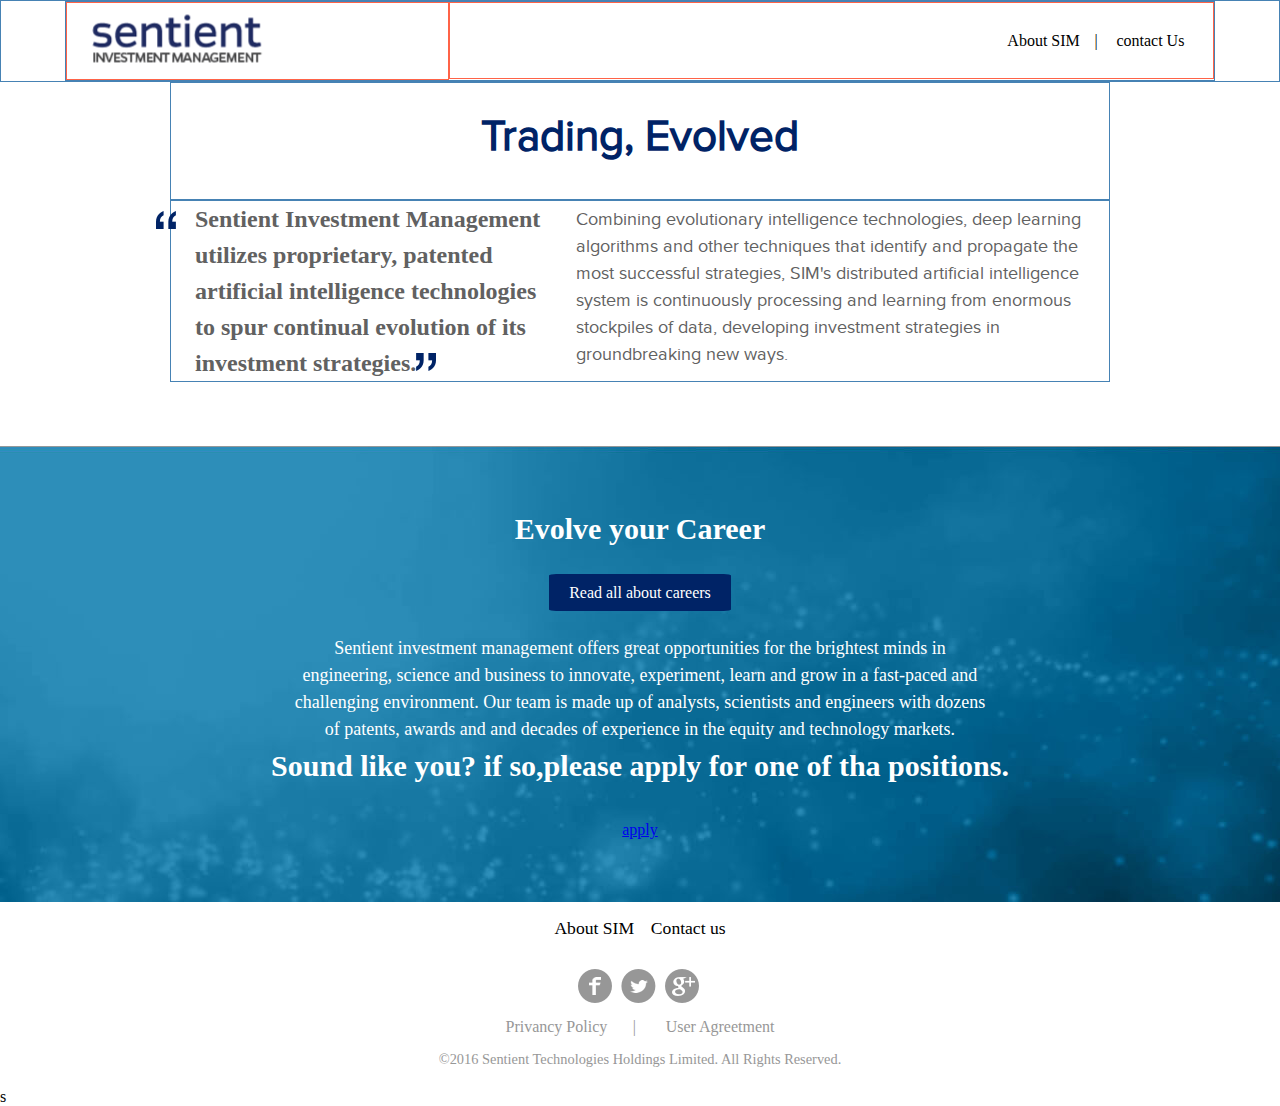
==== aboutus.html @ 44c58997 "cambio" ====
<!DOCTYPE html>
<html lang="en">
<head>
	<meta charset="UTF-8">
	<title></title>
	<link rel="stylesheet" type="text/css" href="css/abouts.css">
	<link rel="stylesheet" type="text/css" href="css/grid-system.css">
	<link rel="stylesheet" type="text/css" href="css/common.css">
</head>
<body>
	<div class="contenedor">
	<header>
		<div id="principal"class="row">
			<div class="col-4">
				<img src="img/logo-iconos/sentient-logo.png" alt="no se pudo cargar">
			</div>
			<div class="col-8 text-right">
				<nav>
					<a href="#">About SIM</a>|
					<a href="#">contact Us</a>
				</nav>
			</div>
		</div>
	</header>
	<section class="titulo">
		<div class="container text-center lh">
			<div class="row">
				<h1>Trading, Evolved</h1>
			</div>
			<div class="row">
				<div class="col-5">
					<img class="comilla" src="img/logo-iconos/quote.png"> <h5>Sentient Investment Management utilizes proprietary, patented artificial intelligence technologies to spur continual evolution of its investment strategies.<img class="comillas" src="img/logo-iconos/quote.png"></h5>
				</div>
				<div class="col-7">
					<p>Combining evolutionary intelligence technologies, deep learning algorithms and other techniques that identify and propagate the most successful strategies, SIM's distributed artificial intelligence system is continuously processing and learning from enormous stockpiles of data, developing investment strategies in groundbreaking new ways.</p>
				</div>
			</div>
		</div>
	</section>
	<section class="envolve lh">
		<div class="career  text-center">
			<h2>Evolve your Career</h2>
			<a class="boton" href="#">Read all about careers</a>
			<p>Sentient investment management offers great opportunities for the brightest minds in engineering, science and business to innovate, experiment, learn and grow in a fast-paced and challenging environment. Our team is made up of analysts, scientists and engineers with dozens of patents, awards and and decades of experience in the equity and technology markets.</p>
			<h2>Sound like you? if so,please apply for one of tha positions.</h2><a href="#">apply</a>
		</div>
	</section>
	<footer class="text-center">
		<a class="negrita" href="#">About SIM</a>
		<a class="negrita" href="#">Contact us</a>
		<ul>
			<li><a href="#"><img src="img/logo-iconos/facebook.png"></a></li>
			<li><a href="#"><img src="img/logo-iconos/twitter.png"></a></li>
			<li><a href="#"><img src="img/logo-iconos/google.png"></a></li>
		</ul>
		<a href="#">Privancy Policy</a>|
		<a href="#">User Agreetment</a>
		<p>©2016 Sentient Technologies Holdings Limited. All Rights Reserved.</p>
	</footer>
	</div>
</body>
</html>s
---- css/abouts.css ----
.titulo h1{
	font-family: NovaRegular;
	color:#002366 ;
	font-size: 44px;
	padding-bottom: 30px;
	padding-top: 20px;
}
.titulo h5{ 
	color:#616161;
	font-size: 24px;
	text-align: left;
	padding-left: 10px;
}
.titulo p{
	font-family: NovaRegular;
	padding-top: 1%; 
	color:#616161;
	font-size: 18px;
	text-align: left;
}
.comilla{
	position: absolute;
	left: 0px;
	top: 43%;
}
.comillas{
  -webkit-transform: rotate(180deg);
}
.envolve{
	background:url(../img/background-about-us.jpg)no-repeat;
	padding: 60px;
	color: white;
	margin-top: 5%;
}
.career h2{
	padding-bottom: 30px;
}
.boton{
	padding: 10px 20px;
	text-decoration: none;
	background-color: #002366;
	color: white;
	border-radius: 4%;
}
.envolve p{
	margin-top: 30px;
	padding-left: 20%;
	padding-right: 20%;
	font-size: 18px;
}
.envolve h2{
	font-size: 30px;
}
---- css/grid-system.css ----
/* Grid system */

.container {
	width: 968px;
	padding-left: 14px; 
	padding-right: 14px;
	margin: 0px auto;
	position: relative;
}

.container-fluid {
	width: 100%;
}

.row {
	width: 100%;
	
}

.row:before, .row:after{
  content: " ";
  display: table;
}

.row:after {
  clear: both;
}

[class*="col-"] {
	min-height: 7px;
	padding: 0 14px;
	float: left;
}

.col-1 {
	/* (1 / 12) x 100 */
	width: 8.333333%;
} 

.col-2 {
	/* (2 / 12) x 100 */
	width: 16.666667%;
} 

.col-3 {
	/* (3 / 12) x 100 */
	width: 25%;
} 

.col-4 {
	/* (4 / 12) x 100 */
	width: 33.333333%;
}

.col-5 {
	/* (5 / 12) x 100 */
	width: 41.666667%;
}

.col-6 {
	/* (6 / 12) x 100 */
	width: 50%;
} 

.col-7 {
	/* (7 / 12) x 100 */
	width: 58.333333%;
}

.col-8 {
	/* (8 / 12) x 100 */
	width: 66.666667%;
}

.col-9 {
	/* (9 / 12) x 100 */
	width: 75%;
}

.col-10 {
	/* (10 / 12) x 100 */
	width: 83.333333%;
}

.col-11 {
	/* (11 / 12) x 100 */
	width: 91.666667%;
}

.col-12 {
	/* (12 / 12) x 100 */
	width: 100%;
}
---- css/common.css ----
/* GLOBAL */
* {
  box-sizing: border-box;
  margin: 0;
  padding: 0;
 }

*{
<<<<<<< HEAD
	font-family: "NovaRegular";
=======
	font-family: "Novalight";
>>>>>>> 070ff8f96281cf8fa057aac33c3d951c53009adf
}

@font-face{
	font-family: NovaBold;
	src: url(../fonts/proxima_nova/proximanova-bold-webfont.ttf);
}
@font-face{
	font-family:Novalight ;
	src: url(../fonts/proxima_nova/proximanova-light-webfont.ttf);
}
@font-face{
	font-family: NovaRegitalic;
	src: url(../fonts/proxima_nova/proximanova-regitalic-webfont.ttf);
}
@font-face{
	font-family: NovaRegular;
	src: url(../fonts/proxima_nova/proximanova-regular-webfont.ttf);
}
@font-face{
	font-family: NovaSemibold;
	src: url(../fonts/proxima_nova/proximaNova-Semibold.ttf);
}

.text-center {
	text-align: center;
}

.text-right {
	text-align: right;
}
.text-left {
	text-align: left;
}
.lh{
	line-height: 1.5;
}

header,.col-3,.row,.banner p, .banner img, .items_info{
	border: 1px solid steelblue;
}

.row .principal, .col-8,.col-4{
	border: 1px solid tomato;
}

#principal{
	width: 90%;
	margin:0 auto;
}

nav a{
	text-decoration: none;
	color:#000;
	padding: 2%;
	line-height: 4.7;
}

nav a:hover{
	background-color: #002366;
	color:#f6f6f6;
}
footer{
	color:#979797;
	padding-bottom: 20px;
}
footer a{
	text-decoration: none;
	color:#000;
	padding:2%;
	line-height: 3;
	color:#979797;
}

footer a:hover{
	text-decoration: underline;
}

footer p{
	font-size: 0.9em;
}
footer ul li{
	display: inline-block;
	padding-right:5px;
}

footer ul li img{
	vertical-align: bottom;
}

.negrita{
	color:#000;
	padding:2% 0.5%;
	font-size: 1.1em;

}
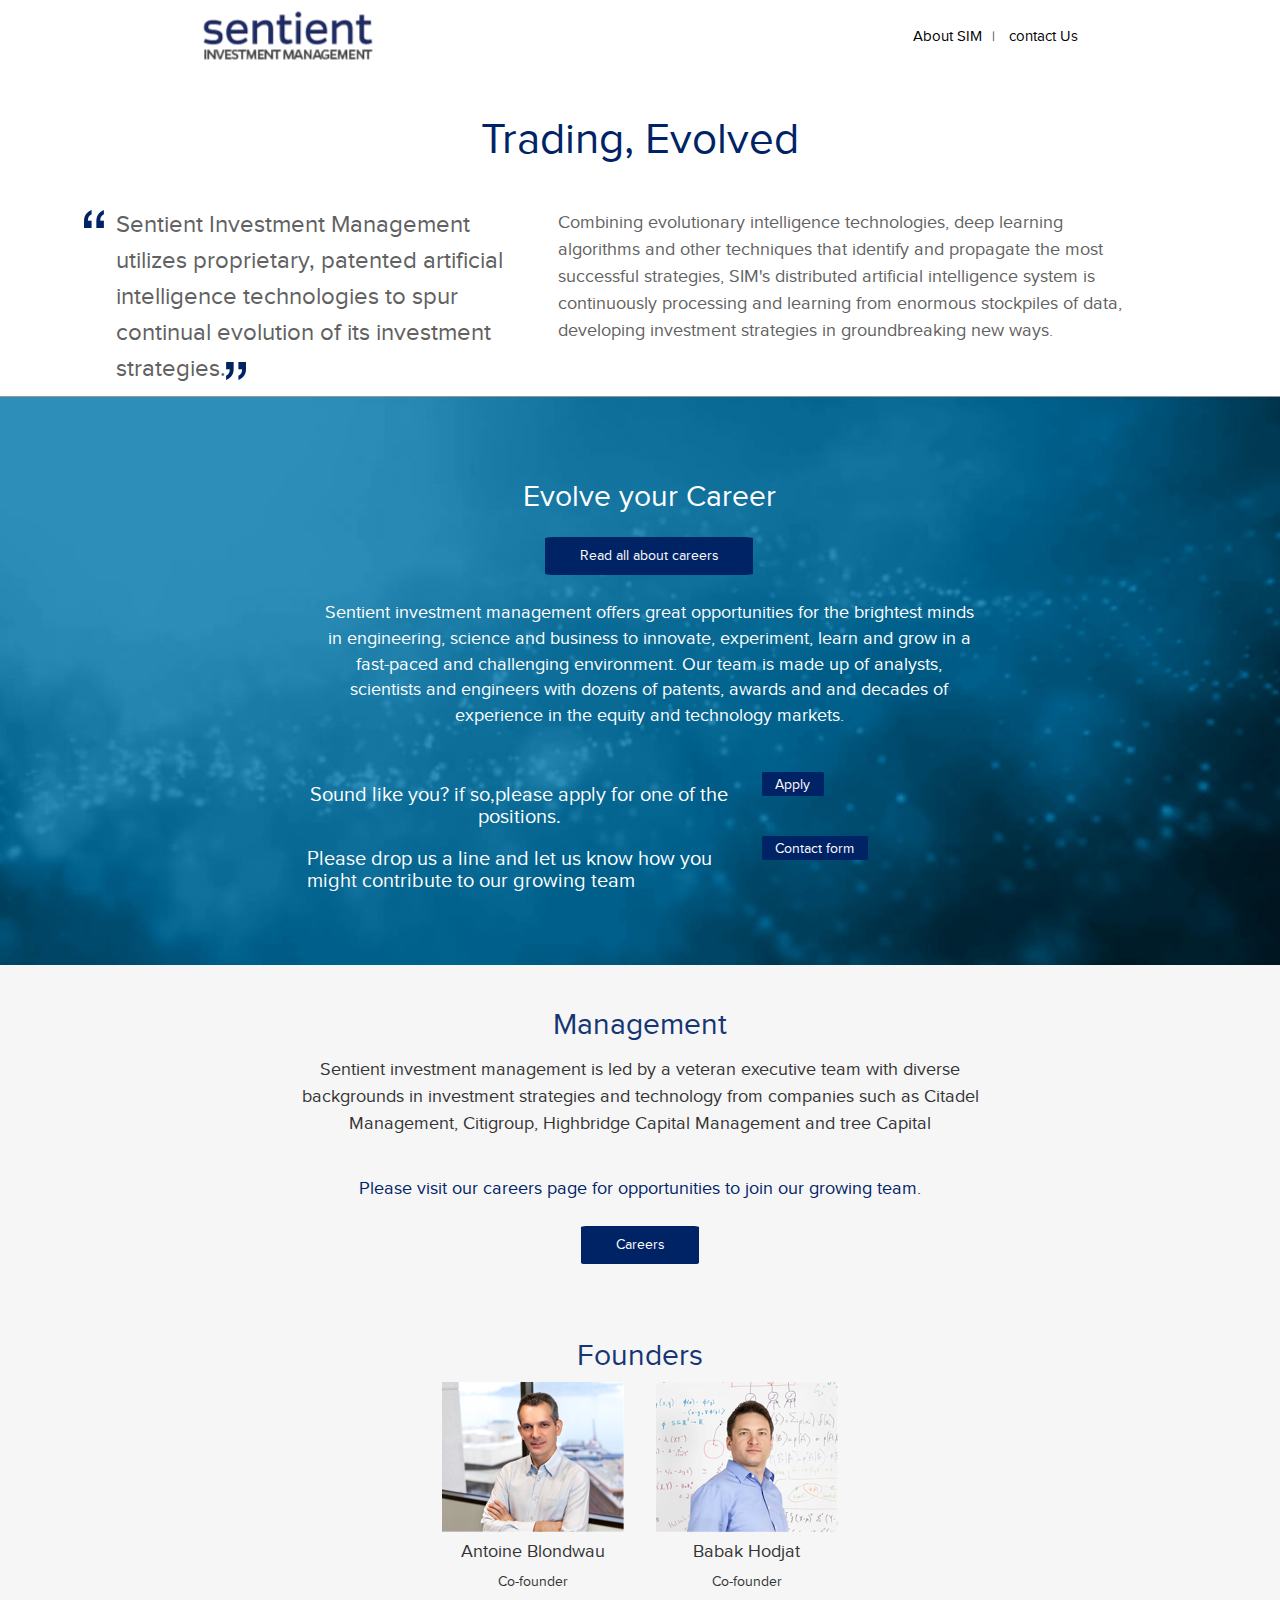
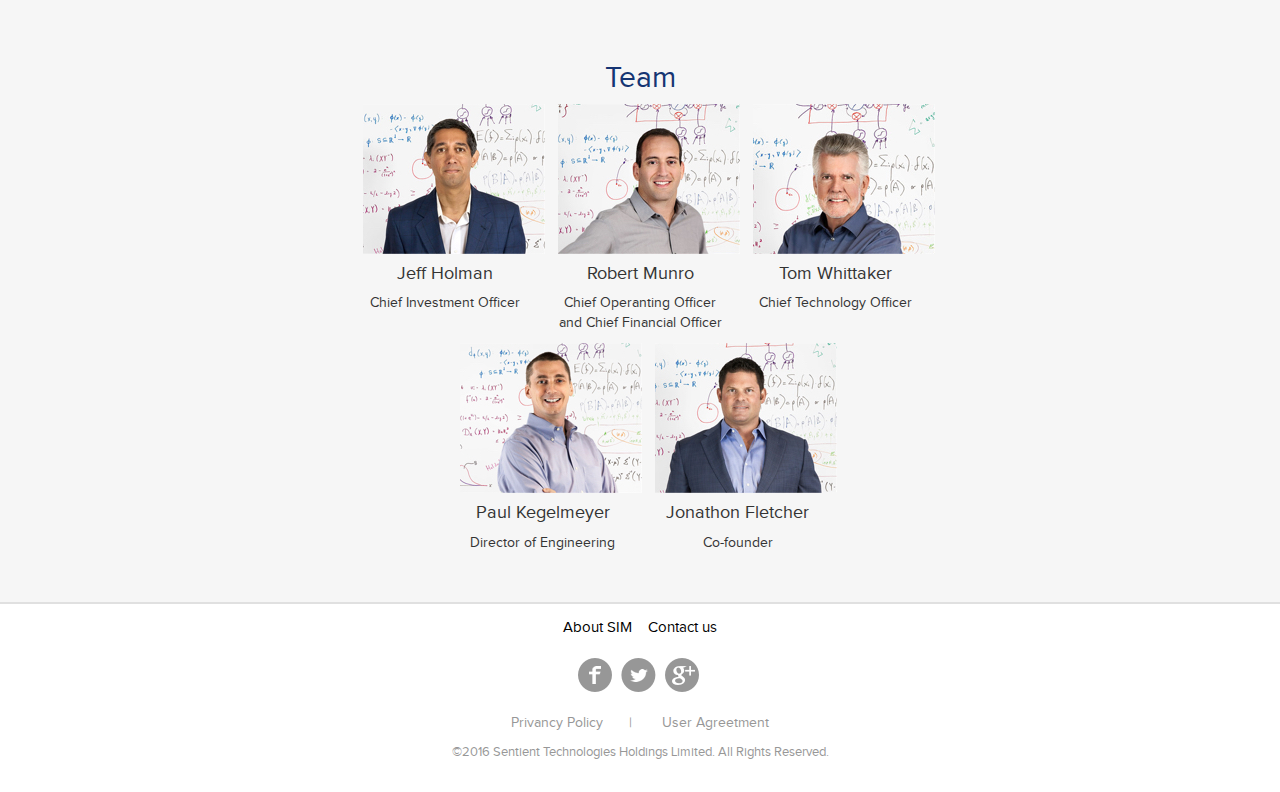
==== commit 662a1b4b: "cambios" ====
--- a/aboutus.html
+++ b/aboutus.html
@@ -4,59 +4,138 @@
 	<meta charset="UTF-8">
 	<title></title>
 	<link rel="stylesheet" type="text/css" href="css/abouts.css">
-	<link rel="stylesheet" type="text/css" href="css/grid-system.css">
 	<link rel="stylesheet" type="text/css" href="css/common.css">
+	<meta name="viewport" content="width=device-width, user-scalable=no, initial-scale=1.0, maximum-scale=1.0, minimum-scale=1.0">
+	<link rel="stylesheet" href="css/menu.css">
+	<link rel="stylesheet" type="text/css" href="css/bootstrap.min.css">
 </head>
 <body>
-	<div class="contenedor">
-	<header>
-		<div id="principal"class="row">
-			<div class="col-4">
+	<header id="principal">
+		<div class="row ">
+			<div class="col-xs-12 col-md-2 text-left">
 				<img src="img/logo-iconos/sentient-logo.png" alt="no se pudo cargar">
 			</div>
-			<div class="col-8 text-right">
+			<div class="col-xs-12 col-md-10 text-right">
 				<nav>
 					<a href="#">About SIM</a>|
 					<a href="#">contact Us</a>
-				</nav>
+				</nav>	
 			</div>
-		</div>
+		</div> 
 	</header>
 	<section class="titulo">
-		<div class="container text-center lh">
+		<div class="container-fluid container">
+			<h1 class="text-center">Trading, Evolved</h1>
 			<div class="row">
-				<h1>Trading, Evolved</h1>
-			</div>
-			<div class="row">
-				<div class="col-5">
-					<img class="comilla" src="img/logo-iconos/quote.png"> <h5>Sentient Investment Management utilizes proprietary, patented artificial intelligence technologies to spur continual evolution of its investment strategies.<img class="comillas" src="img/logo-iconos/quote.png"></h5>
+				<div class="col-xs-12 col-md-5">
+					<img class="comilla" src="img/logo-iconos/quote.png"> <h5 class="lh">Sentient Investment Management utilizes proprietary, patented artificial intelligence technologies to spur continual evolution of its investment strategies.<img class="comillas" src="img/logo-iconos/quote.png"></h5>
 				</div>
-				<div class="col-7">
+				<div class="col-xs-12 col-md-7 lh">
 					<p>Combining evolutionary intelligence technologies, deep learning algorithms and other techniques that identify and propagate the most successful strategies, SIM's distributed artificial intelligence system is continuously processing and learning from enormous stockpiles of data, developing investment strategies in groundbreaking new ways.</p>
 				</div>
 			</div>
 		</div>
 	</section>
-	<section class="envolve lh">
-		<div class="career  text-center">
-			<h2>Evolve your Career</h2>
-			<a class="boton" href="#">Read all about careers</a>
-			<p>Sentient investment management offers great opportunities for the brightest minds in engineering, science and business to innovate, experiment, learn and grow in a fast-paced and challenging environment. Our team is made up of analysts, scientists and engineers with dozens of patents, awards and and decades of experience in the equity and technology markets.</p>
-			<h2>Sound like you? if so,please apply for one of tha positions.</h2><a href="#">apply</a>
+	<section class="envolve text-center">
+		<div class="container">
+		<h2>Evolve your Career</h2>
+		<a class="boton pri" href="#">Read all about careers</a>
+		<p>Sentient investment management offers great opportunities for the brightest minds in engineering, science and business to innovate, experiment, learn and grow in a fast-paced and challenging environment. Our team is made up of analysts, scientists and engineers with dozens of patents, awards and and decades of experience in the equity and technology markets.</p>
+		<div class="row pregunta text-left lh">
+			<div class="col-md-7 col-xs-12 text-center">
+				<h5>Sound like you? if so,please apply for one of the positions.</h5>
+			</div>
+			<div class="col-md-5 col-xs-12 ">
+				<a class="boton apply" href="#">Apply</a>
+			</div>
+		</div>
+		<div class="row pregunta text-left lh">
+			<div class="col-md-7 col-xs-12 ">
+				<h5>Please drop us a line and let us know how you might contribute to our growing team</h5>
+			</div>
+			<div class="col-md-5 col-xs-12 ">
+				<a class="boton apply " href="#">Contact form</a>
+			</div>
+		</div>
 		</div>
 	</section>
-	<footer class="text-center">
-		<a class="negrita" href="#">About SIM</a>
-		<a class="negrita" href="#">Contact us</a>
+	<section class="color">
+		<div class="container text-center lh">
+			<h2 class="manag">Management</h2>
+			<p class="title">Sentient investment management is led by a veteran executive team with diverse backgrounds in investment strategies and technology from companies such as Citadel Management, Citigroup, Highbridge Capital Management and tree Capital</p>
+			<p class="title parrafo">Please visit our careers page for opportunities to join our growing team.</p>
+			<a class="boton" href="#">Careers</a>
+		</div>
+	</section>
+	<section class="color">
+		<div class="container-fluid text-center">
+			<div class="row">
+				<h2 class="manag" >Founders</h2>
+				<div class="col-lg-2 col-xs-2"></div>
+				<div class="col-lg-2 col-xs-2"></div>
+				<div class="col-lg-2 col-xs-12 imagenes ">
+					<img class=""src="img/foto 1.jpg">
+					<h4>Antoine Blondwau</h4>
+					<p>Co-founder</p>
+				</div>
+				<div class="col-lg-2 col-xs-12 imagenes">
+					<img  class="" src="img/foto 2.jpg">
+					<h4>Babak Hodjat</h4>
+					<p>Co-founder</p></div>
+					<div class="col-md-2"></div>
+					<div class="col-md-2"></div>
+			</div>
+		</div>
+	</section>
+	<section class="color fin">
+		<div class="container text-center ">
+			<h2 class="text-center">Team</h2>
+			<div class="row team">
+				<div class="col-lg-3 col-xs-2"></div>
+					<div class="col-lg-2 col-xs-12 text-center imagenes">
+					<img src="img/foto 3.jpg">
+					<h4>Jeff Holman</h4>
+					<p>Chief Investment Officer</p></div>
+					<div class="col-lg-2 col-xs-12 text-center imagenes">
+						<img src="img/foto 4.jpg">
+						<h4>Robert Munro</h4>
+						<p>Chief Operanting Officer and Chief Financial Officer</p></div>
+					<div class="col-lg-2 col-xs-12 text-center imagenes">
+							<img src="img/foto 5.jpg">
+							<h4>Tom Whittaker</h4>
+							<p>Chief Technology Officer</p></div>
+					<div class="col-lg-3 col-xs-12"></div>
+						
+			</div>
+			<div class="row team">
+						<div class="col-lg-2"></div>
+						<div class="col-lg-2"></div>
+						<div class="col-lg-2 col-xs-12 text-center imagenes">
+							<img src="img/foto 6.jpg">
+							<h4>Paul Kegelmeyer</h4>
+							<p>Director of Engineering</p></div>
+						<div class="col-lg-2 col-xs-12 text-center imagenes">
+							<img src="img/foto 7.jpg">
+							<h4>Jonathon Fletcher</h4>
+							<p>Co-founder</p></div>
+							<div class="col-lg-2"></div>
+							<div class="col-lg-2"></div>			
+			</div>
+		</div>
+	</section>
+<footer class="text-center">
+	<a class="negrita" href="#">About SIM</a>
+	<a class="negrita" href="#">Contact us</a>
 		<ul>
 			<li><a href="#"><img src="img/logo-iconos/facebook.png"></a></li>
 			<li><a href="#"><img src="img/logo-iconos/twitter.png"></a></li>
 			<li><a href="#"><img src="img/logo-iconos/google.png"></a></li>
 		</ul>
-		<a href="#">Privancy Policy</a>|
-		<a href="#">User Agreetment</a>
-		<p>©2016 Sentient Technologies Holdings Limited. All Rights Reserved.</p>
-	</footer>
-	</div>
+			<a href="#">Privancy Policy</a>|
+			<a href="#">User Agreetment</a>
+			<p>©2016 Sentient Technologies Holdings Limited. All Rights Reserved.</p>
+</footer>
+<script src="js/jquery.js"></script>
+<script src="js/bootstrap.min.js"></script>
 </body>
-</html>s+</html>--- a/css/abouts.css
+++ b/css/abouts.css
@@ -1,53 +1,91 @@
+* {
+	box-sizing: border-box;
+	margin: 0;
+	padding: 0;
+ }
 .titulo h1{
 	font-family: NovaRegular;
 	color:#002366 ;
 	font-size: 44px;
-	padding-bottom: 30px;
-	padding-top: 20px;
+	padding-bottom: 2%;
+	padding-top: 2%;
 }
 .titulo h5{ 
 	color:#616161;
 	font-size: 24px;
 	text-align: left;
-	padding-left: 10px;
+	padding-left: 10%;
 }
 .titulo p{
-	font-family: NovaRegular;
-	padding-top: 1%; 
+	font-family: NovaRegular; 
 	color:#616161;
 	font-size: 18px;
 	text-align: left;
+	padding-right: 10%;
+	padding-top: 2%;
 }
 .comilla{
 	position: absolute;
-	left: 0px;
-	top: 43%;
+	left: 6%;
+	top: 7%;
 }
 .comillas{
   -webkit-transform: rotate(180deg);
 }
 .envolve{
 	background:url(../img/background-about-us.jpg)no-repeat;
-	padding: 60px;
+	padding:5%;
 	color: white;
-	margin-top: 5%;
-}
-.career h2{
-	padding-bottom: 30px;
+	background-size: cover;
 }
 .boton{
-	padding: 10px 20px;
+	padding: 1% 3%;
 	text-decoration: none;
 	background-color: #002366;
 	color: white;
 	border-radius: 4%;
 }
 .envolve p{
-	margin-top: 30px;
-	padding-left: 20%;
-	padding-right: 20%;
+	margin-top: 3%;
+	padding-left: 21%;
+	padding-right: 21%;
 	font-size: 18px;
+	padding-bottom: 3%;
 }
 .envolve h2{
 	font-size: 30px;
+	padding-bottom: 2%;
+}
+.pregunta h5{
+	padding-left: 35%;
+	font-size: 20px;
+}
+.title{
+	margin-top: 15px;
+	padding-left: 18%;
+	padding-right: 18%;
+	font-size: 18px;
+	padding-bottom: 2%;
+}
+a:hover{
+	background-color: #2496C1;
+}
+.parrafo{
+	color: #002366;
+	padding-left: 25%;
+	padding-right: 25%;
+}
+.manag{
+	padding-top: 2%;
+	color: #002366;
+}
+.color{
+	background-color:#F6F6F6;
+	padding-bottom: 3%;
+}
+.fin{
+	border-bottom: 2px solid #E0E0E0;
+}
+.color h2{
+	color: #153573;
 }--- a/css/common.css
+++ b/css/common.css
@@ -6,11 +6,9 @@
  }
 
 *{
-<<<<<<< HEAD
+
 	font-family: "NovaRegular";
-=======
-	font-family: "Novalight";
->>>>>>> 070ff8f96281cf8fa057aac33c3d951c53009adf
+
 }
 
 @font-face{
@@ -48,27 +46,22 @@
 	line-height: 1.5;
 }
 
-header,.col-3,.row,.banner p, .banner img, .items_info{
-	border: 1px solid steelblue;
-}
-
-.row .principal, .col-8,.col-4{
-	border: 1px solid tomato;
-}
 
 #principal{
-	width: 90%;
+	max-width: 70%;
 	margin:0 auto;
 }
 
-nav a{
+
+#principal nav a{
 	text-decoration: none;
 	color:#000;
-	padding: 2%;
+	padding: 10px;
 	line-height: 4.7;
+	font-size: 1.1em;
 }
 
-nav a:hover{
+#principal nav a:hover{
 	background-color: #002366;
 	color:#f6f6f6;
 }
--- a/css/menu.css
+++ b/css/menu.css
@@ -0,0 +1,65 @@
+.contenedor{
+	width: 1024px;
+	margin:auto;
+}
+#secundario{
+	width: 100%;
+	height: 74px;
+	border: 1px solid green;
+
+	position:fixed;
+	top: 0;
+	left: 0;
+	z-index: 100;
+}
+#menu-bar{
+	display: none;
+}
+#secundario label{
+	font-size: 28px;
+	margin:12px 0;
+	cursor:pointer;
+}
+.menu{
+	position:absolute;
+	top:75px;
+	left:0;
+	width: 100%;
+	height: 100vh;
+	background: rgba(51,51,51,0.9);
+	transition:all 0.5s;
+	transform: translateX(-100%);
+}
+.menu a{
+	display: block;
+	color:#fff;
+	height: 50px;
+	text-decoration:none;
+	padding:15px;
+	border-bottom: 1px solid rgba(255,255,255,0.5)
+}
+.menu a:hover{
+	background: rgba(255,255,255,0.3);
+}
+
+#menu-bar:checked ~ .menu{
+	transform: translateX(0%);
+}
+
+@media (min-width: 932px){
+	.menu{
+		position:static;
+		width: auto;
+		height: auto;
+		transform: translateX(0%);
+		float:right;
+		display: flex;
+	}
+	.menu a{
+		border:none;
+	}
+	#secundario label{
+		display: none;
+	}
+}
+
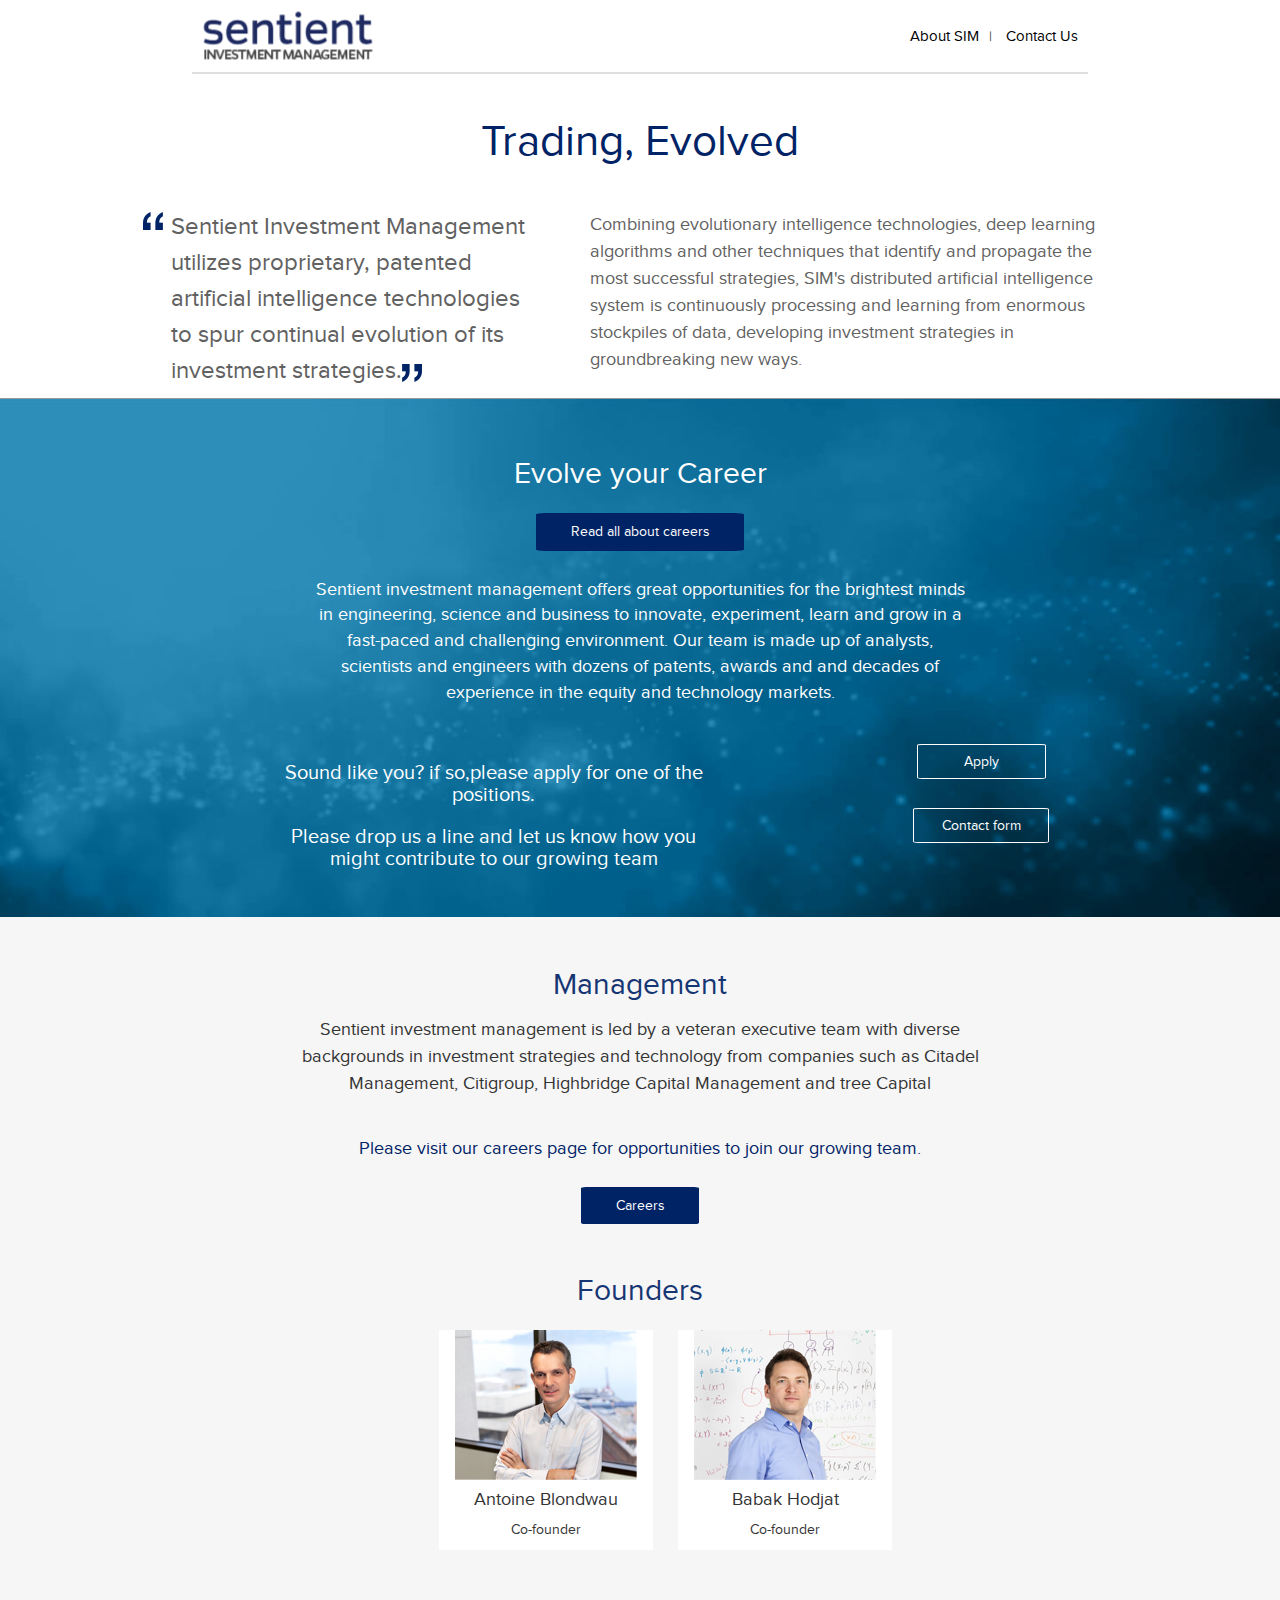
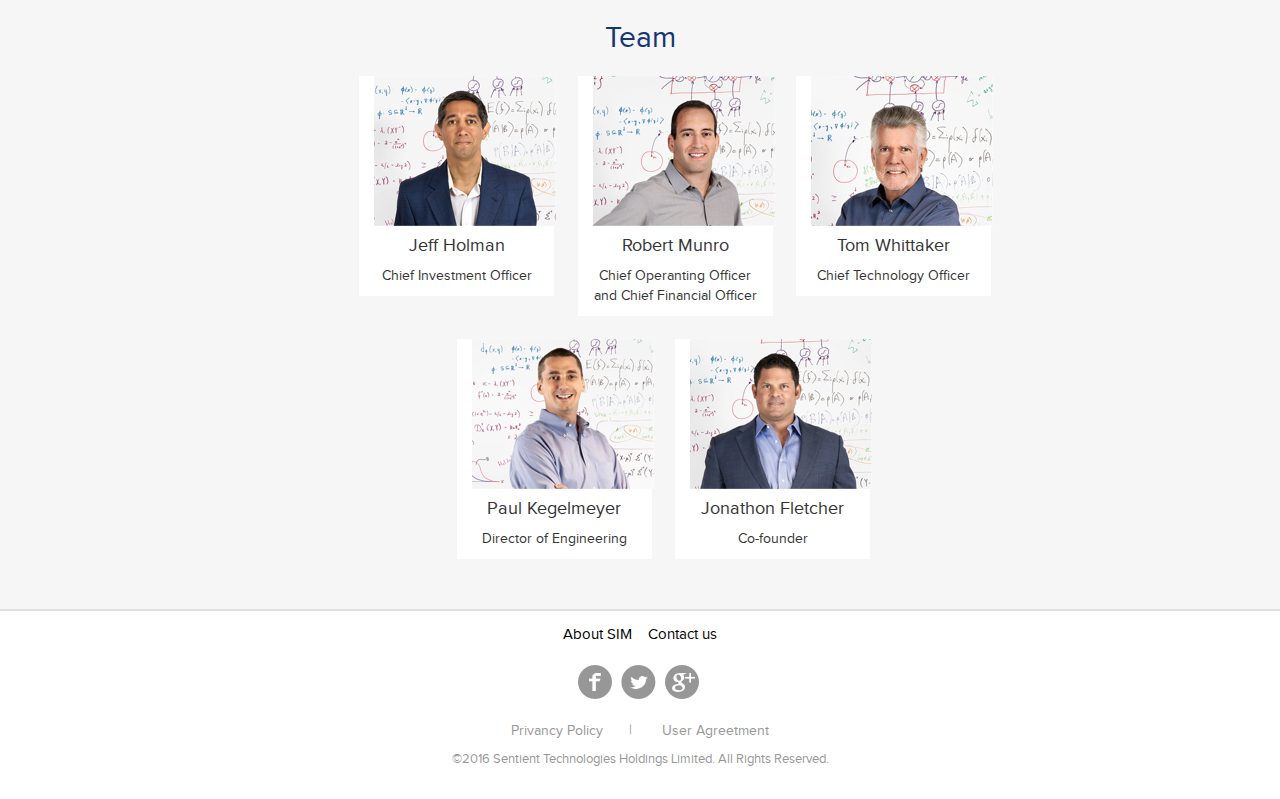
==== commit da6d21ac: "fin" ====
--- a/aboutus.html
+++ b/aboutus.html
@@ -1,60 +1,82 @@
 <!DOCTYPE html>
 <html lang="en">
 <head>
-	<meta charset="UTF-8">
-	<title></title>
-	<link rel="stylesheet" type="text/css" href="css/abouts.css">
-	<link rel="stylesheet" type="text/css" href="css/common.css">
+	<link rel="stylesheet" type="text/css" href="css/main.css">
+	<link rel="stylesheet" href="css/abouts.css">
+	<link rel="stylesheet" href="css/common.css">
+	<link rel="stylesheet" href="css/fontello.css">
+	<!--responsive-->
 	<meta name="viewport" content="width=device-width, user-scalable=no, initial-scale=1.0, maximum-scale=1.0, minimum-scale=1.0">
+	<link rel="stylesheet" type="text/css" href="css/bootstrap.min.css">
 	<link rel="stylesheet" href="css/menu.css">
-	<link rel="stylesheet" type="text/css" href="css/bootstrap.min.css">
 </head>
 <body>
 	<header id="principal">
 		<div class="row ">
-			<div class="col-xs-12 col-md-2 text-left">
-				<img src="img/logo-iconos/sentient-logo.png" alt="no se pudo cargar">
+			<div class="col-xs-3 col-md-2 text-center">
+				<a href="index.html"><img src="img/logo-iconos/sentient-logo.png" alt="no se pudo cargar"></a>
 			</div>
-			<div class="col-xs-12 col-md-10 text-right">
+			<div class="col-xs-9 col-md-10 text-right">
 				<nav>
-					<a href="#">About SIM</a>|
-					<a href="#">contact Us</a>
-				</nav>	
+					<a href="aboutus.html">About SIM</a>|
+					<a href="index.html/#contactus" target="n_blanck">Contact Us</a>
+				</nav>
+				
 			</div>
 		</div> 
 	</header>
+	<header id="secundario">
+		<div class="contenedor">
+			<div class=" col-xs-3  text-center">
+			<a href="index.html"><img src="img/logo-iconos/sentient-logo.png" alt="no se pudo cargar"></a>
+			</div>	
+
+			<input type="checkbox" id="menu-bar">
+			<label class="icon-menu" for="menu-bar"></label>
+		
+			<nav class="menu">
+				<a href="aboutus.html">About SIM</a>
+				<a href="persona.html">Team</a>
+			</nav>
+		
+		</div>
+	</header>
 	<section class="titulo">
-		<div class="container-fluid container">
+		<div class="container">
 			<h1 class="text-center">Trading, Evolved</h1>
 			<div class="row">
-				<div class="col-xs-12 col-md-5">
+				<div class="col-md-5 col-md-12 col-xs-12 ">
 					<img class="comilla" src="img/logo-iconos/quote.png"> <h5 class="lh">Sentient Investment Management utilizes proprietary, patented artificial intelligence technologies to spur continual evolution of its investment strategies.<img class="comillas" src="img/logo-iconos/quote.png"></h5>
 				</div>
-				<div class="col-xs-12 col-md-7 lh">
+				<div class="col-md-7 col-md-12 col-xs-12 lh">
+					<div>
 					<p>Combining evolutionary intelligence technologies, deep learning algorithms and other techniques that identify and propagate the most successful strategies, SIM's distributed artificial intelligence system is continuously processing and learning from enormous stockpiles of data, developing investment strategies in groundbreaking new ways.</p>
+					</div>
 				</div>
 			</div>
 		</div>
 	</section>
-	<section class="envolve text-center">
+	<section class="envolve text-center col-xs-12">
 		<div class="container">
 		<h2>Evolve your Career</h2>
 		<a class="boton pri" href="#">Read all about careers</a>
 		<p>Sentient investment management offers great opportunities for the brightest minds in engineering, science and business to innovate, experiment, learn and grow in a fast-paced and challenging environment. Our team is made up of analysts, scientists and engineers with dozens of patents, awards and and decades of experience in the equity and technology markets.</p>
 		<div class="row pregunta text-left lh">
-			<div class="col-md-7 col-xs-12 text-center">
+			<div class="col-md-2  col-md-12 col-xs-12"></div>
+			<div class="col-md-5  col-md-12 col-xs-12 text-center">
 				<h5>Sound like you? if so,please apply for one of the positions.</h5>
 			</div>
-			<div class="col-md-5 col-xs-12 ">
-				<a class="boton apply" href="#">Apply</a>
+			<div class="col-md-5 col-md-12 col-xs-12 text-center">
+				<a class="apply bn " href="#">Apply</a>
 			</div>
 		</div>
-		<div class="row pregunta text-left lh">
-			<div class="col-md-7 col-xs-12 ">
+		<div class="row pregunta lh">
+			<div class="col-md-2  col-md-12 col-xs-12"></div>
+			<div class="col-md-5  col-md-12 col-xs-12 text-center ">
 				<h5>Please drop us a line and let us know how you might contribute to our growing team</h5>
 			</div>
-			<div class="col-md-5 col-xs-12 ">
-				<a class="boton apply " href="#">Contact form</a>
+			<div class="col-md-5 col-xs-12 col-md-12 text-center">
+				<a class="apply " href="#">Contact form</a>
 			</div>
 		</div>
 		</div>
@@ -64,7 +86,7 @@
 			<h2 class="manag">Management</h2>
 			<p class="title">Sentient investment management is led by a veteran executive team with diverse backgrounds in investment strategies and technology from companies such as Citadel Management, Citigroup, Highbridge Capital Management and tree Capital</p>
 			<p class="title parrafo">Please visit our careers page for opportunities to join our growing team.</p>
-			<a class="boton" href="#">Careers</a>
+			<a class="boton carrers" href="#">Careers</a>
 		</div>
 	</section>
 	<section class="color">
@@ -82,8 +104,8 @@
 					<img  class="" src="img/foto 2.jpg">
 					<h4>Babak Hodjat</h4>
 					<p>Co-founder</p></div>
-					<div class="col-md-2"></div>
-					<div class="col-md-2"></div>
+					<div class="col-lg-2"></div>
+					<div class="col-lg-2"></div>
 			</div>
 		</div>
 	</section>
@@ -108,8 +130,8 @@
 						
 			</div>
 			<div class="row team">
-						<div class="col-lg-2"></div>
-						<div class="col-lg-2"></div>
+						<div class="col-lg-2 col-xs-12"></div>
+						<div class="col-lg-2 col-xs-12"></div>
 						<div class="col-lg-2 col-xs-12 text-center imagenes">
 							<img src="img/foto 6.jpg">
 							<h4>Paul Kegelmeyer</h4>
@@ -118,8 +140,8 @@
 							<img src="img/foto 7.jpg">
 							<h4>Jonathon Fletcher</h4>
 							<p>Co-founder</p></div>
-							<div class="col-lg-2"></div>
-							<div class="col-lg-2"></div>			
+							<div class="col-lg-2 col-xs-12"></div>
+							<div class="col-lg-2 col-xs-12"></div>			
 			</div>
 		</div>
 	</section>
--- a/css/main.css
+++ b/css/main.css
@@ -0,0 +1,144 @@
+
+
+.banner{
+	background: url(../img/hero-image.jpg)no-repeat;
+	background-size: cover;
+
+	color:#f6f6f6;
+	font-size:2.5em;
+	letter-spacing:2px;
+	padding:5%;
+	max-height: 450px;
+}
+.banner p{
+	max-width: 600px;
+	display: inline-block;
+	margin:40px auto;
+}
+.banner img{
+	display: block;
+	margin-left: 50%;
+	transform: translateX(-50%);
+}
+#informacion{
+	width: 100%;
+	margin:5% auto 3%;
+}
+#informacion p:first-child{
+	width: 60%;
+	color:#979797;
+	margin:30px auto;
+	line-height: 1.5;
+	font-size: 1.6em;
+}
+
+#informacion p:nth-child(2){
+	width: 70%;
+	color: #002366;
+	font-size: 1.8em;
+	line-height: 1.5;
+	margin:10px auto 0;
+}
+
+#clase{max-width:1001px;margin:0 auto 5%;}
+.item{
+	max-width: 290px;
+	height: 310px;
+	padding: 25px 1%;
+	margin:3% auto;
+	border:1px solid #979797;
+
+}
+.item *{
+	padding:3%;
+}
+/*
+.i_dos:last-child{
+	padding-bottom: 16%;
+	color: tomato;
+}
+.i_tres{
+	padding-bottom: 48px;
+	color: green;
+}
+*/
+
+
+.item p{
+	font-family: NovaRegular;
+	font-size: 1em;
+	line-height: 1.5;
+}
+
+
+
+/*------*/
+#contactus{
+	background: url(../img/background_contactus.jpg)no-repeat;
+	background-color: #F9F9F9;
+	color:#f6f6f6;
+	background-size: 100% 200%;
+	background-attachment: fixed;
+}
+#contactus h1{
+	padding:5% 0 2%;
+	font-size: 4rem;
+	font-weight: bold;
+}
+#contactus p{
+	width: 411px;
+	color:#fff;
+	font-size: 2.3rem;
+	line-height: 1.5;
+	padding-bottom: 1%;
+	margin:0 auto;
+}
+#contactus input{
+	width: 411px;
+	height: 50px;
+	color: #000;
+	text-align: center;
+	font-size: 1.8rem;
+}
+#contactus button{
+	border:none;
+	background-color: #179AD6;
+	height: 40px;
+	width: 150px;
+	color:#f6f6f6;
+	margin-bottom: 5%;
+	font-size: 1.5rem;
+}
+
+
+@media (max-width: 768px){
+	#contactus{
+		background-color: #F9F9F9;
+		background-image: none;
+		padding:20px 0 40px;
+		margin-top: 35px;
+	}
+	#contactus h1{
+		color:#002366;
+		font-size: 3rem;
+	}
+	#contactus p{
+		color:#979797;
+		font-size: 1.8rem;
+		width: 80%;
+		margin-bottom: 10px;
+	}
+
+	#contactus input{
+		width: 90%;
+	}
+	#contactus button{
+		width: 72%;
+	}
+	
+	#informacion p:first-child{
+	width: 75%;
+	
+	}
+
+}
--- a/css/abouts.css
+++ b/css/abouts.css
@@ -14,19 +14,19 @@
 	color:#616161;
 	font-size: 24px;
 	text-align: left;
-	padding-left: 10%;
+	padding-left: 22%;
 }
 .titulo p{
 	font-family: NovaRegular; 
 	color:#616161;
 	font-size: 18px;
-	text-align: left;
-	padding-right: 10%;
+	padding-right: 15%;
 	padding-top: 2%;
+	padding-left: 5%;
 }
 .comilla{
 	position: absolute;
-	left: 6%;
+	left: 18%;
 	top: 7%;
 }
 .comillas{
@@ -34,9 +34,10 @@
 }
 .envolve{
 	background:url(../img/background-about-us.jpg)no-repeat;
-	padding:5%;
+	padding:3%;
 	color: white;
 	background-size: cover;
+	margin-bottom: 4%;
 }
 .boton{
 	padding: 1% 3%;
@@ -49,15 +50,14 @@
 	margin-top: 3%;
 	padding-left: 21%;
 	padding-right: 21%;
+	margin-bottom: 4%;
 	font-size: 18px;
-	padding-bottom: 3%;
 }
 .envolve h2{
 	font-size: 30px;
 	padding-bottom: 2%;
 }
 .pregunta h5{
-	padding-left: 35%;
 	font-size: 20px;
 }
 .title{
@@ -69,14 +69,25 @@
 }
 a:hover{
 	background-color: #2496C1;
+	text-decoration: none;
+	border:1px solid #2496C1;
 }
 .parrafo{
 	color: #002366;
 	padding-left: 25%;
 	padding-right: 25%;
 }
+.apply{
+	padding: 2% 6%;
+	text-decoration: none;
+	border:1px solid white;
+	color: white;
+	border-radius: 4%;
+}
+.bn{
+	padding: 2% 10%;
+}
 .manag{
-	padding-top: 2%;
 	color: #002366;
 }
 .color{
@@ -88,4 +99,68 @@
 }
 .color h2{
 	color: #153573;
+}
+.imagenes{
+	background-color: white;
+	margin: 1%;
+	height: 20%;
+}
+@media(max-width: 932px){
+	.comilla{
+	position: absolute;
+	left: 45%;
+	top: 1%;
+}
+.comillas{
+	position: relative;
+	bottom: -28px;
+	right: 35%;
+}
+.titulo h5{ 
+	color:#616161;
+	font-size: 24px;
+	text-align: center;
+	padding-left: 0%;
+	padding-top: 5%;
+}
+.titulo p{
+ 	text-align: center;
+	padding-top: 3%;
+	padding-right: 0%;
+}
+.envolve p{
+	margin-top: 3%;
+	padding-left: 0%;
+	padding-right: 0%;
+	font-size: 18px;
+}
+.parrafo{
+	padding-left: 10%;
+	padding-right: 10%;
+	font-size: 25px;
+}
+.apply{
+	padding: 3% 30%;
+}
+.title{
+	padding-top: 15px;
+	padding-left: 7%;
+	padding-right: 7%;
+	font-size: 18px;
+	padding-bottom: 2%;
+}
+.carrers{
+	font-size: 20px;
+	padding: 4% 40%;
+}
+.imagenes{
+	background-color: white;
+	margin: 1%;
+	height: 20%;
+}
+.pregunta h5{
+	font-size: 20px;
+	padding-bottom: 5%;
+	padding-top: 5%;
+}
 }--- a/css/common.css
+++ b/css/common.css
@@ -1,3 +1,4 @@
+
 /* GLOBAL */
 * {
   box-sizing: border-box;
@@ -45,11 +46,17 @@
 .lh{
 	line-height: 1.5;
 }
-
-
+.contenedor{
+	width: 1024px;
+	margin:auto;
+}
+header{
+	border-bottom: 2px solid #E0E0E0;
+}
 #principal{
 	max-width: 70%;
 	margin:0 auto;
+	
 }
 
 
--- a/css/fontello.css
+++ b/css/fontello.css
@@ -0,0 +1,57 @@
+@font-face {
+  font-family: 'fontello';
+  src: url('../font/fontello.eot?48077233');
+  src: url('../font/fontello.eot?48077233#iefix') format('embedded-opentype'),
+       url('../font/fontello.woff?48077233') format('woff'),
+       url('../font/fontello.ttf?48077233') format('truetype'),
+       url('../font/fontello.svg?48077233#fontello') format('svg');
+  font-weight: normal;
+  font-style: normal;
+}
+/* Chrome hack: SVG is rendered more smooth in Windozze. 100% magic, uncomment if you need it. */
+/* Note, that will break hinting! In other OS-es font will be not as sharp as it could be */
+/*
+@media screen and (-webkit-min-device-pixel-ratio:0) {
+  @font-face {
+    font-family: 'fontello';
+    src: url('../font/fontello.svg?48077233#fontello') format('svg');
+  }
+}
+*/
+ 
+ [class^="icon-"]:before, [class*=" icon-"]:before {
+  font-family: "fontello";
+  font-style: normal;
+  font-weight: normal;
+  speak: none;
+ 
+  display: inline-block;
+  text-decoration: inherit;
+  width: 1em;
+  margin-right: .2em;
+  text-align: center;
+  /* opacity: .8; */
+ 
+  /* For safety - reset parent styles, that can break glyph codes*/
+  font-variant: normal;
+  text-transform: none;
+ 
+  /* fix buttons height, for twitter bootstrap */
+  line-height: 1em;
+ 
+  /* Animation center compensation - margins should be symmetric */
+  /* remove if not needed */
+  margin-left: .2em;
+ 
+  /* you can be more comfortable with increased icons size */
+  /* font-size: 120%; */
+ 
+  /* Font smoothing. That was taken from TWBS */
+  -webkit-font-smoothing: antialiased;
+  -moz-osx-font-smoothing: grayscale;
+ 
+  /* Uncomment for 3D effect */
+  /* text-shadow: 1px 1px 1px rgba(127, 127, 127, 0.3); */
+}
+ 
+.icon-menu:before { content: '\e800'; } /* '' */--- a/css/menu.css
+++ b/css/menu.css
@@ -1,16 +1,12 @@
-.contenedor{
-	width: 1024px;
-	margin:auto;
-}
+
 #secundario{
 	width: 100%;
 	height: 74px;
-	border: 1px solid green;
-
 	position:fixed;
 	top: 0;
 	left: 0;
 	z-index: 100;
+	background-color: #fff;
 }
 #menu-bar{
 	display: none;
@@ -19,7 +15,9 @@
 	font-size: 28px;
 	margin:12px 0;
 	cursor:pointer;
+	float: right;
 }
+
 .menu{
 	position:absolute;
 	top:75px;
@@ -46,20 +44,25 @@
 	transform: translateX(0%);
 }
 
-@media (min-width: 932px){
-	.menu{
-		position:static;
-		width: auto;
-		height: auto;
-		transform: translateX(0%);
-		float:right;
-		display: flex;
-	}
-	.menu a{
-		border:none;
-	}
-	#secundario label{
+@media(min-width: 933px){
+	#secundario label {
 		display: none;
 	}
+	#secundario{
+		display: none;
+	}
+	#principal{
+		display: static;
+	}
+}
+@media (max-width: 932px){
+	
+
+	.contenedor{
+	width: 90%;}
+	#principal nav{
+		display: none;
+	}
+	
 }
 
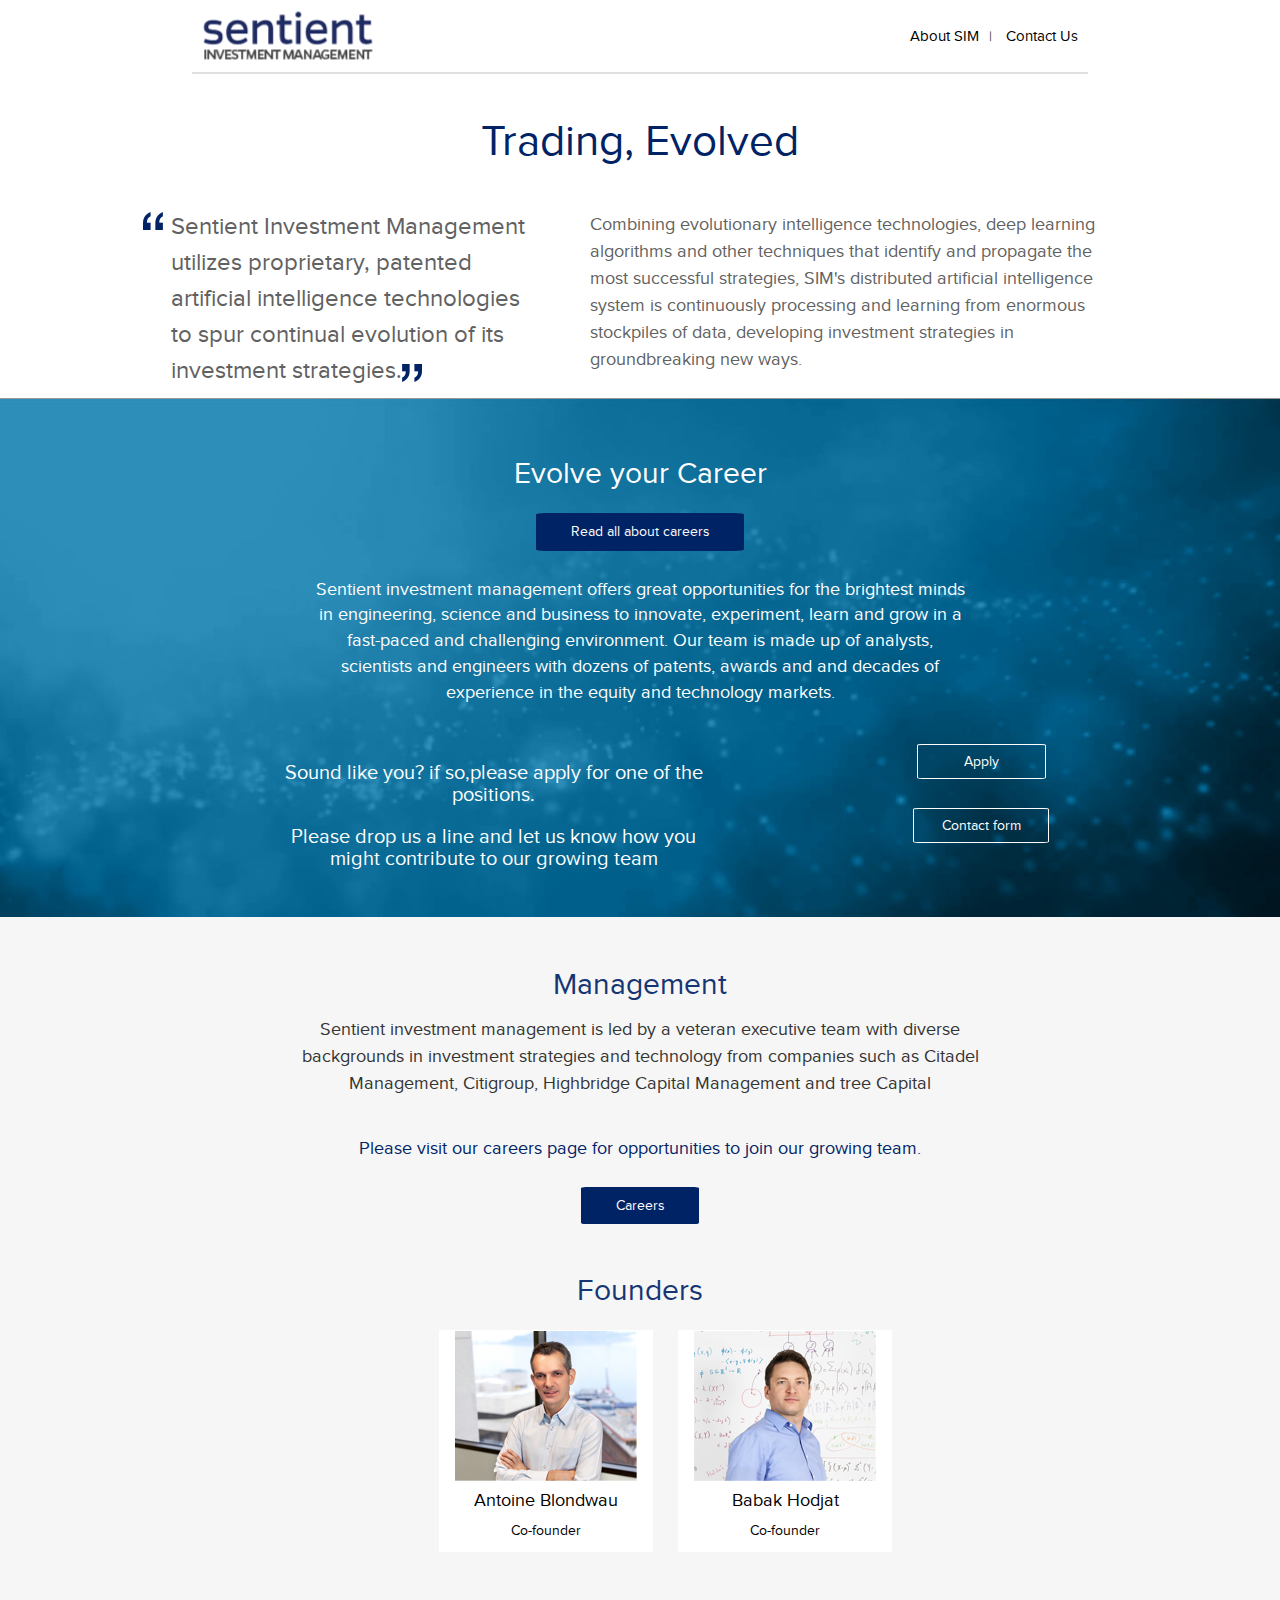
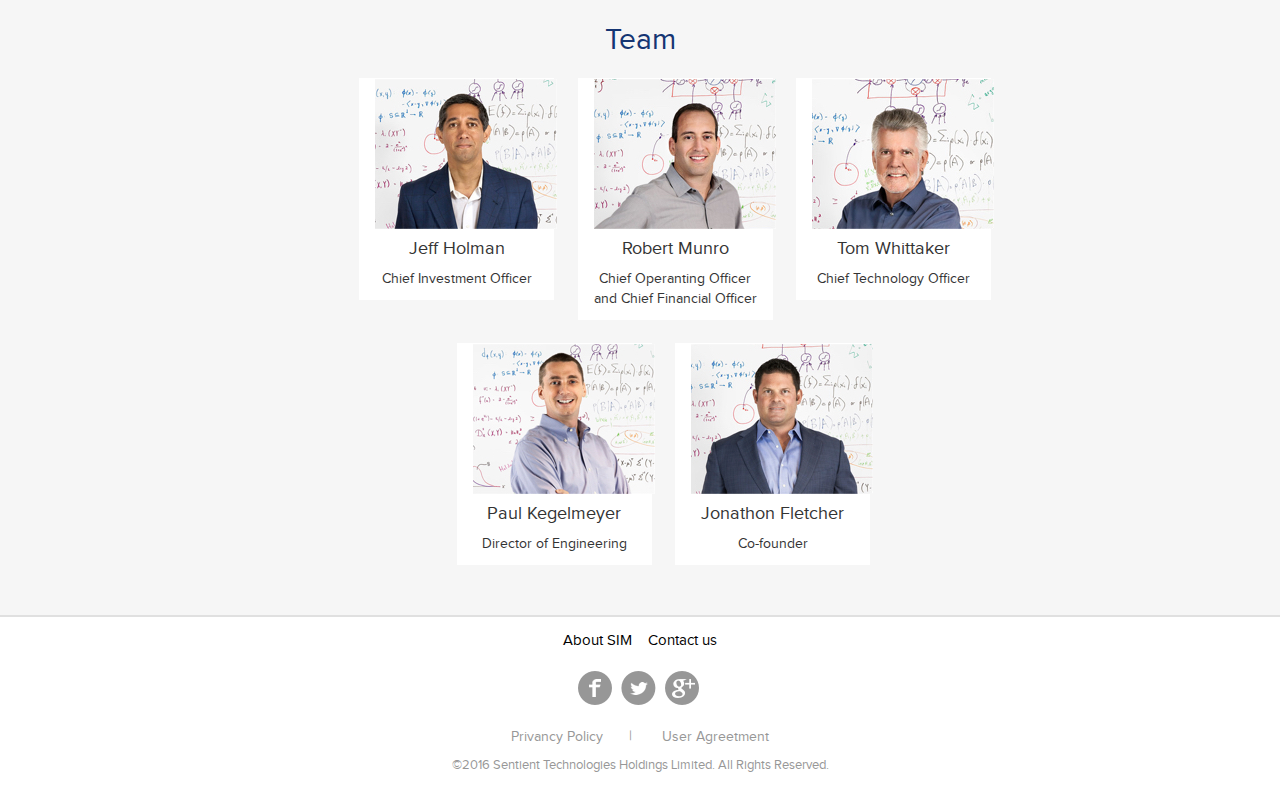
==== commit 3d07e10d: "finish" ====
--- a/aboutus.html
+++ b/aboutus.html
@@ -19,7 +19,7 @@
 			<div class="col-xs-9 col-md-10 text-right">
 				<nav>
 					<a href="aboutus.html">About SIM</a>|
-					<a href="index.html/#contactus" target="n_blanck">Contact Us</a>
+					<a href="index.html/#contactus">Contact Us</a>
 				</nav>
 				
 			</div>
@@ -96,14 +96,14 @@
 				<div class="col-lg-2 col-xs-2"></div>
 				<div class="col-lg-2 col-xs-2"></div>
 				<div class="col-lg-2 col-xs-12 imagenes ">
-					<img class=""src="img/foto 1.jpg">
+					<a href="persona.html"><img class=""src="img/foto 1.jpg">
 					<h4>Antoine Blondwau</h4>
-					<p>Co-founder</p>
+					<p>Co-founder</p></a>
 				</div>
 				<div class="col-lg-2 col-xs-12 imagenes">
-					<img  class="" src="img/foto 2.jpg">
+					<a href=""><img  class="" src="img/foto 2.jpg">
 					<h4>Babak Hodjat</h4>
-					<p>Co-founder</p></div>
+					<p>Co-founder</p></a></div>
 					<div class="col-lg-2"></div>
 					<div class="col-lg-2"></div>
 			</div>
--- a/css/abouts.css
+++ b/css/abouts.css
@@ -104,6 +104,10 @@
 	background-color: white;
 	margin: 1%;
 	height: 20%;
+	border:1px solid white;
+}
+.imagenes a{
+	color: black;
 }
 @media(max-width: 932px){
 	.comilla{
@@ -114,7 +118,7 @@
 .comillas{
 	position: relative;
 	bottom: -28px;
-	right: 35%;
+	right: 15%;
 }
 .titulo h5{ 
 	color:#616161;
@@ -153,10 +157,13 @@
 	font-size: 20px;
 	padding: 4% 40%;
 }
-.imagenes{
-	background-color: white;
+.imagenes img{
+	border:1px solid black;
 	margin: 1%;
-	height: 20%;
+}
+.imagenes p{
+	padding-left: 10%;
+	padding-right: 10%;
 }
 .pregunta h5{
 	font-size: 20px;
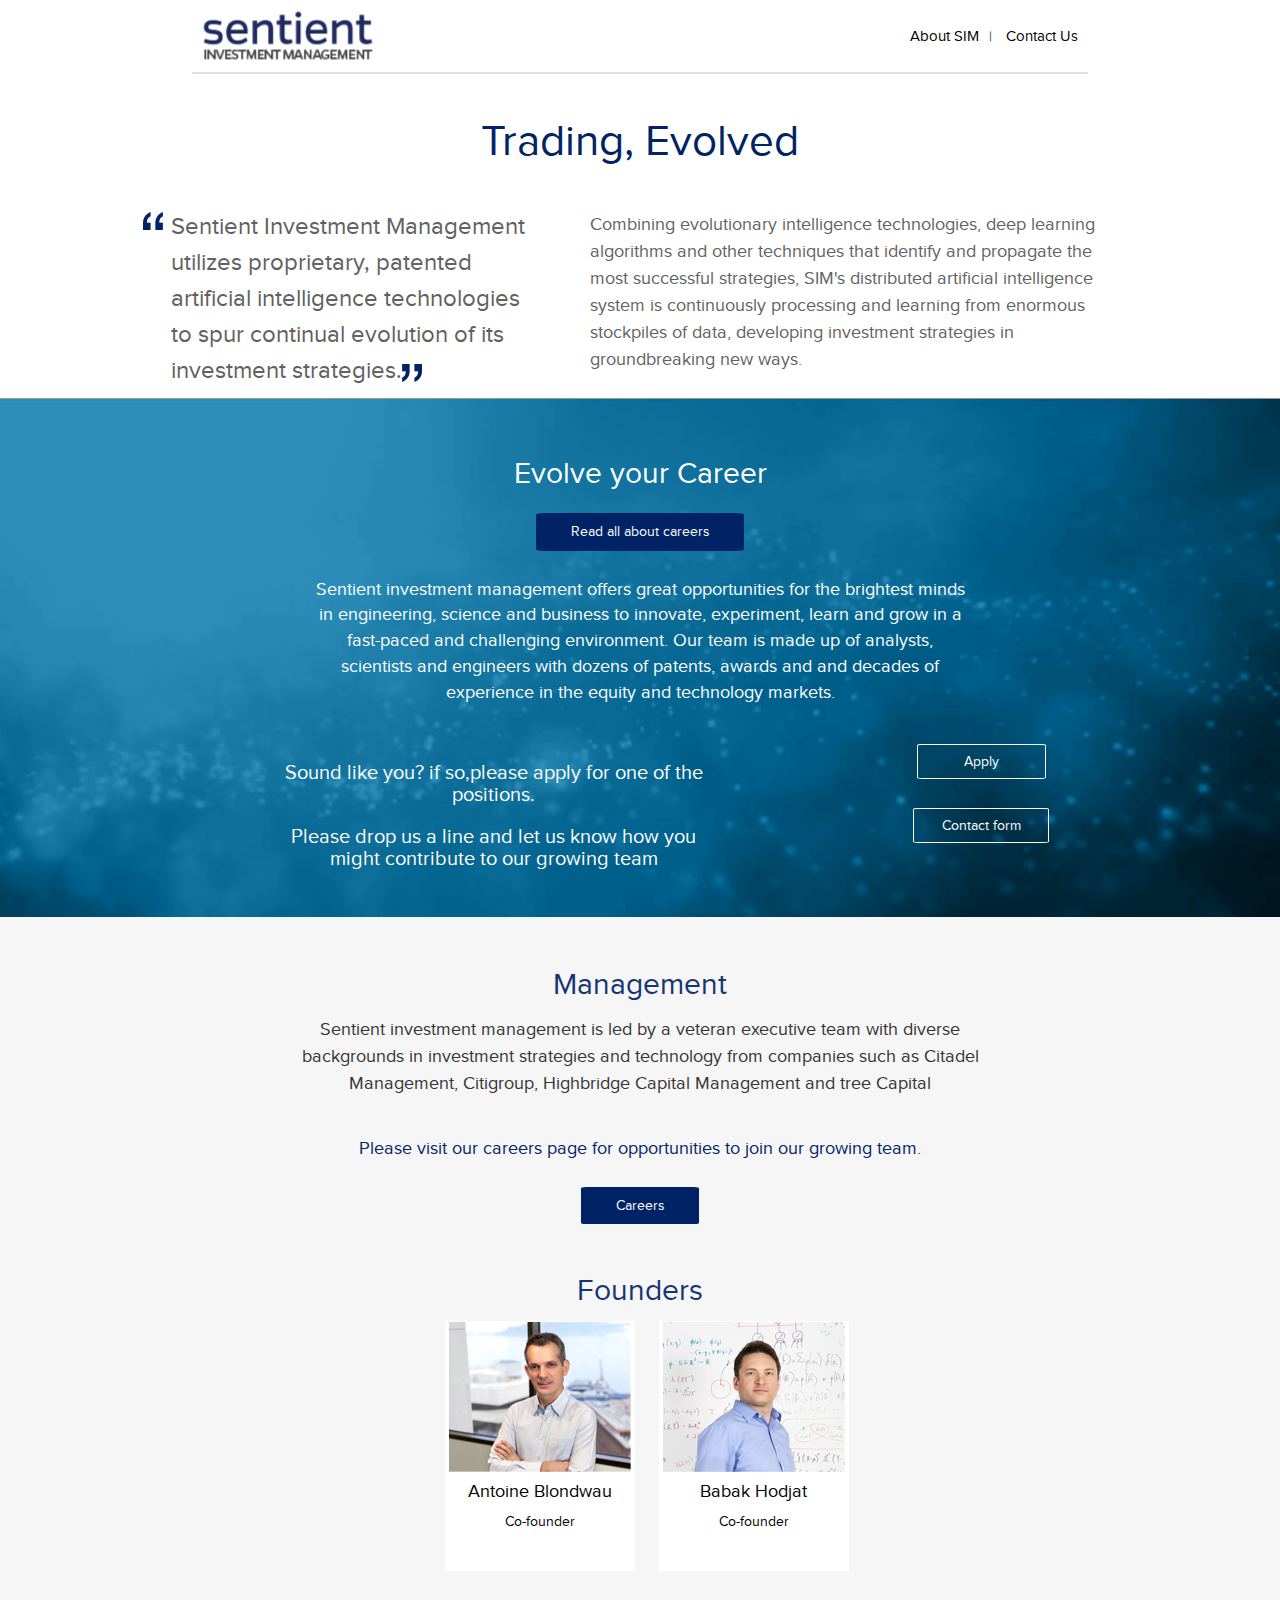
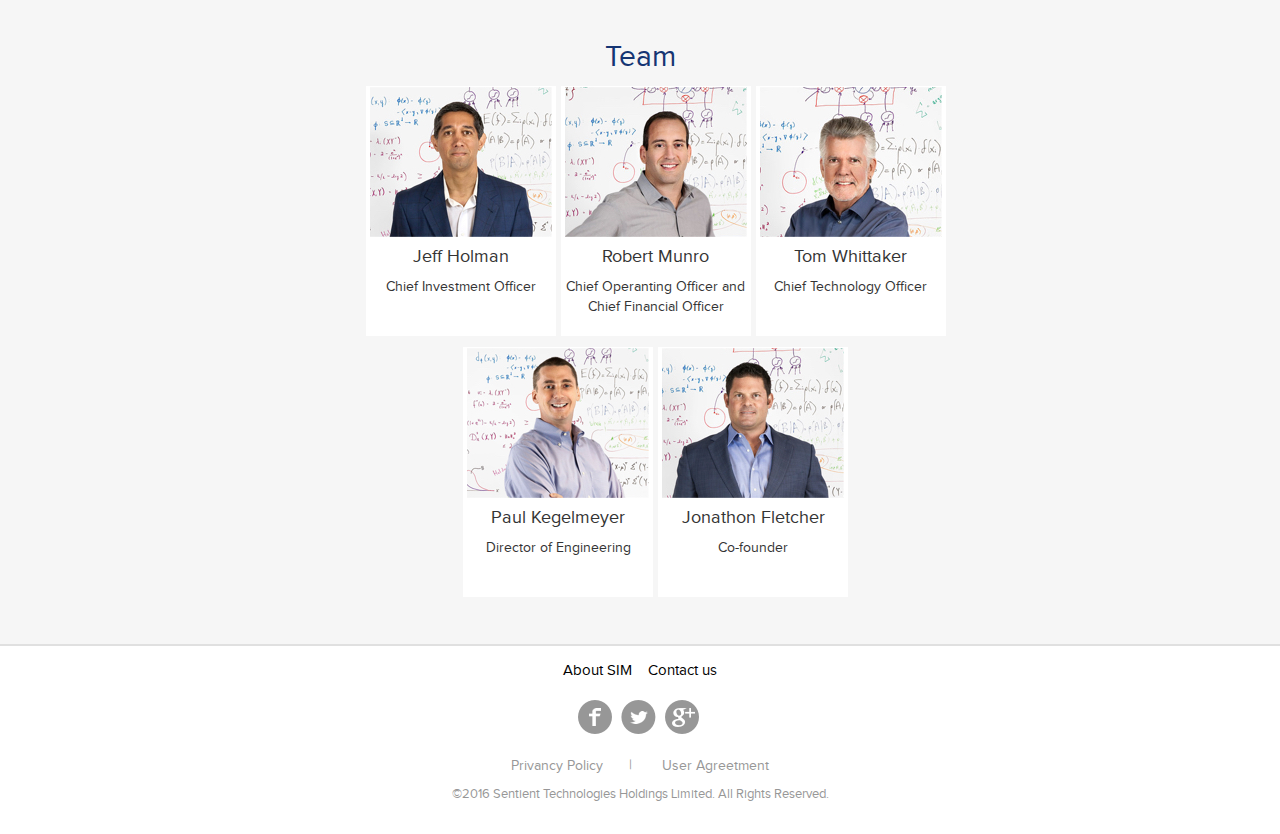
==== commit 3b18be35: "el fin" ====
--- a/aboutus.html
+++ b/aboutus.html
@@ -95,12 +95,15 @@
 				<h2 class="manag" >Founders</h2>
 				<div class="col-lg-2 col-xs-2"></div>
 				<div class="col-lg-2 col-xs-2"></div>
-				<div class="col-lg-2 col-xs-12 imagenes ">
+				<div class="col-lg-2 col-xs-12 ">
+					<div class="imagenes">
 					<a href="persona.html"><img class=""src="img/foto 1.jpg">
 					<h4>Antoine Blondwau</h4>
 					<p>Co-founder</p></a>
+					</div>
 				</div>
-				<div class="col-lg-2 col-xs-12 imagenes">
+				<div class="col-lg-2 col-xs-12">
+					<div class="imagenes">
 					<a href=""><img  class="" src="img/foto 2.jpg">
 					<h4>Babak Hodjat</h4>
 					<p>Co-founder</p></a></div>
@@ -114,32 +117,43 @@
 			<h2 class="text-center">Team</h2>
 			<div class="row team">
 				<div class="col-lg-3 col-xs-2"></div>
-					<div class="col-lg-2 col-xs-12 text-center imagenes">
+					<div class="col-lg-2 col-xs-12 text-center">
+					<div class="imagenes">
 					<img src="img/foto 3.jpg">
 					<h4>Jeff Holman</h4>
 					<p>Chief Investment Officer</p></div>
-					<div class="col-lg-2 col-xs-12 text-center imagenes">
+					</div>
+					<div class="col-lg-2 col-xs-12 text-center">
+					<div class="imagenes">
 						<img src="img/foto 4.jpg">
 						<h4>Robert Munro</h4>
 						<p>Chief Operanting Officer and Chief Financial Officer</p></div>
-					<div class="col-lg-2 col-xs-12 text-center imagenes">
+					</div>
+					<div class="col-lg-2 col-xs-12 text-center">
+						<div class="imagenes">
 							<img src="img/foto 5.jpg">
 							<h4>Tom Whittaker</h4>
 							<p>Chief Technology Officer</p></div>
+						</div>
+
 					<div class="col-lg-3 col-xs-12"></div>
 						
 			</div>
 			<div class="row team">
 						<div class="col-lg-2 col-xs-12"></div>
 						<div class="col-lg-2 col-xs-12"></div>
-						<div class="col-lg-2 col-xs-12 text-center imagenes">
+						<div class="col-lg-2 col-xs-12 text-center">
+							<div class="imagenes">
 							<img src="img/foto 6.jpg">
 							<h4>Paul Kegelmeyer</h4>
 							<p>Director of Engineering</p></div>
-						<div class="col-lg-2 col-xs-12 text-center imagenes">
+						</div>
+						<div class="col-lg-2 col-xs-12 text-center">
+							<div class="imagenes">
 							<img src="img/foto 7.jpg">
 							<h4>Jonathon Fletcher</h4>
 							<p>Co-founder</p></div>
+							</div>
 							<div class="col-lg-2 col-xs-12"></div>
 							<div class="col-lg-2 col-xs-12"></div>			
 			</div>
--- a/css/abouts.css
+++ b/css/abouts.css
@@ -102,9 +102,12 @@
 }
 .imagenes{
 	background-color: white;
-	margin: 1%;
-	height: 20%;
+	margin: 2%;
+	height:250px;
+	width: 190px;
 	border:1px solid white;
+	margin-bottom: 5%;
+
 }
 .imagenes a{
 	color: black;
@@ -118,7 +121,7 @@
 .comillas{
 	position: relative;
 	bottom: -28px;
-	right: 15%;
+	right: 35%;
 }
 .titulo h5{ 
 	color:#616161;
@@ -147,7 +150,7 @@
 	padding: 3% 30%;
 }
 .title{
-	padding-top: 15px;
+	padding-top: 7%;
 	padding-left: 7%;
 	padding-right: 7%;
 	font-size: 18px;
@@ -157,9 +160,10 @@
 	font-size: 20px;
 	padding: 4% 40%;
 }
-.imagenes img{
-	border:1px solid black;
-	margin: 1%;
+.imagenes{
+	position: relative;
+	left:25%;
+	border:1px solid gray;
 }
 .imagenes p{
 	padding-left: 10%;
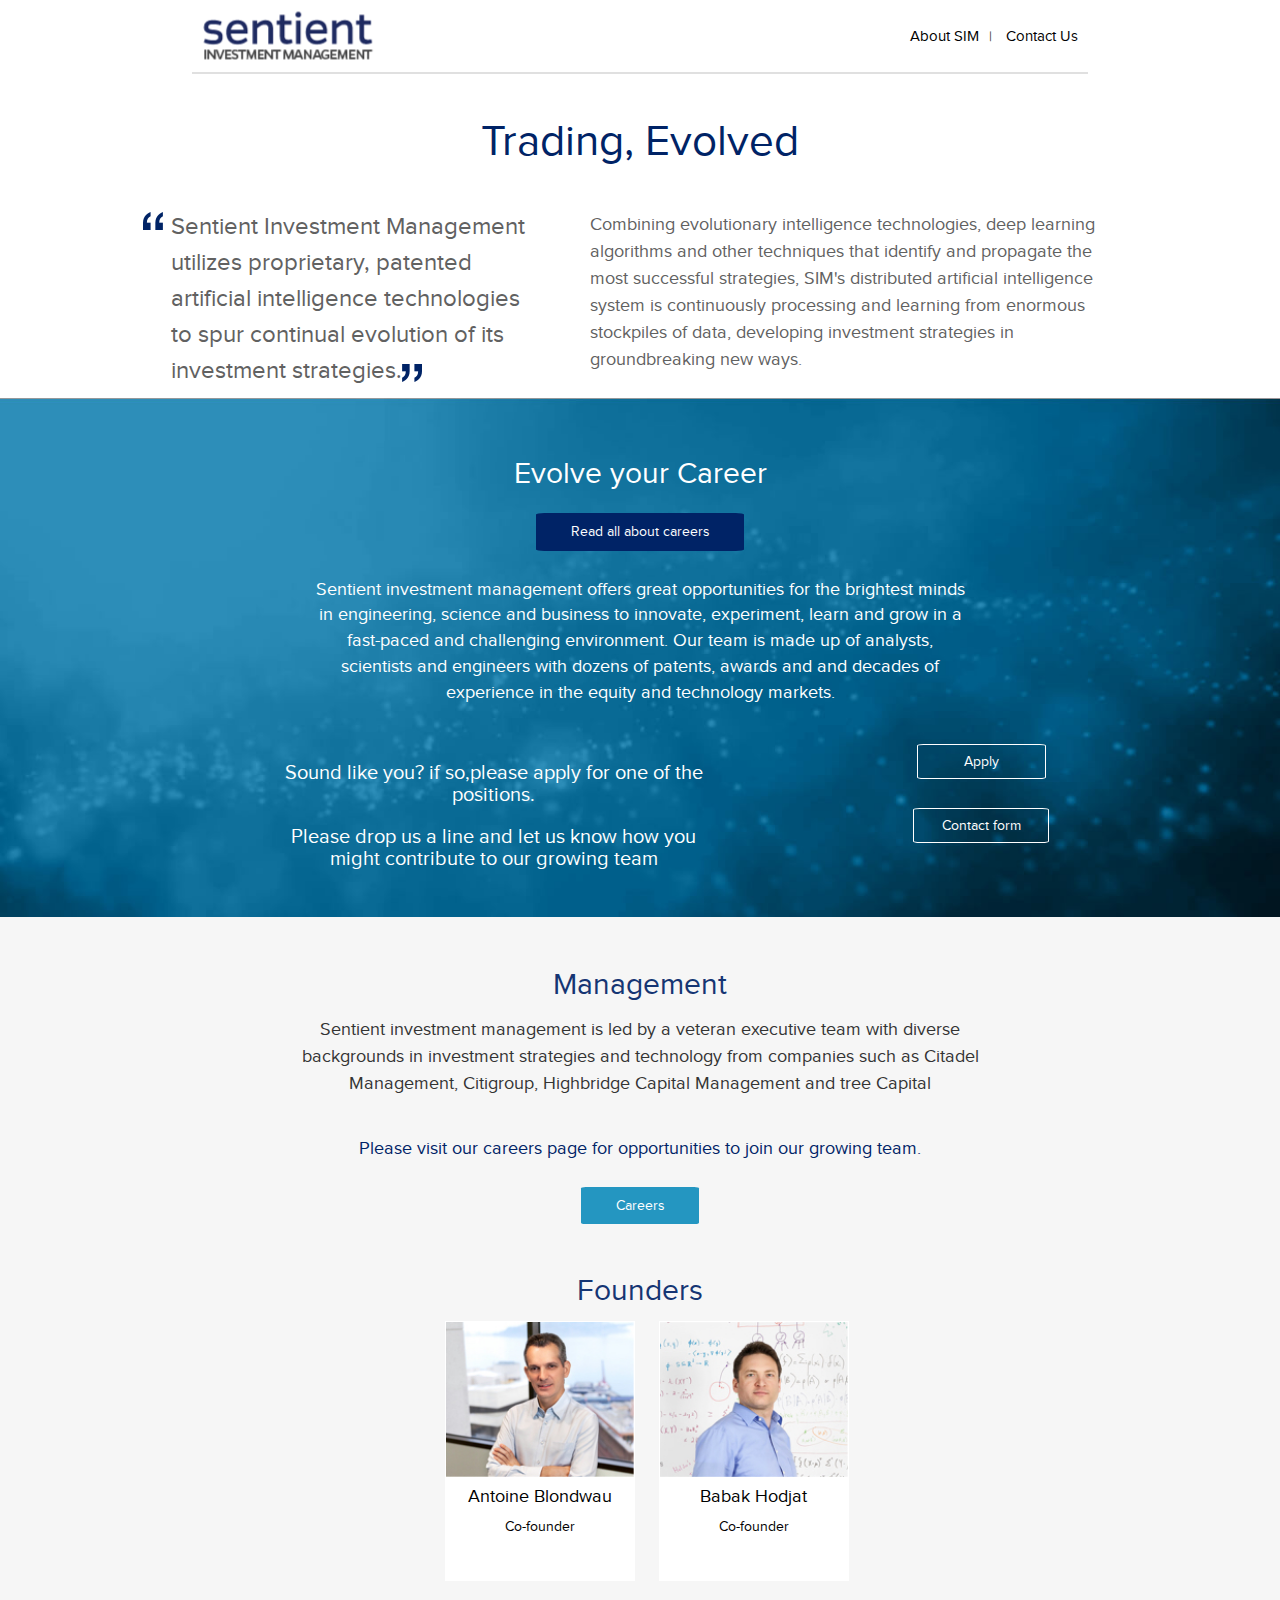
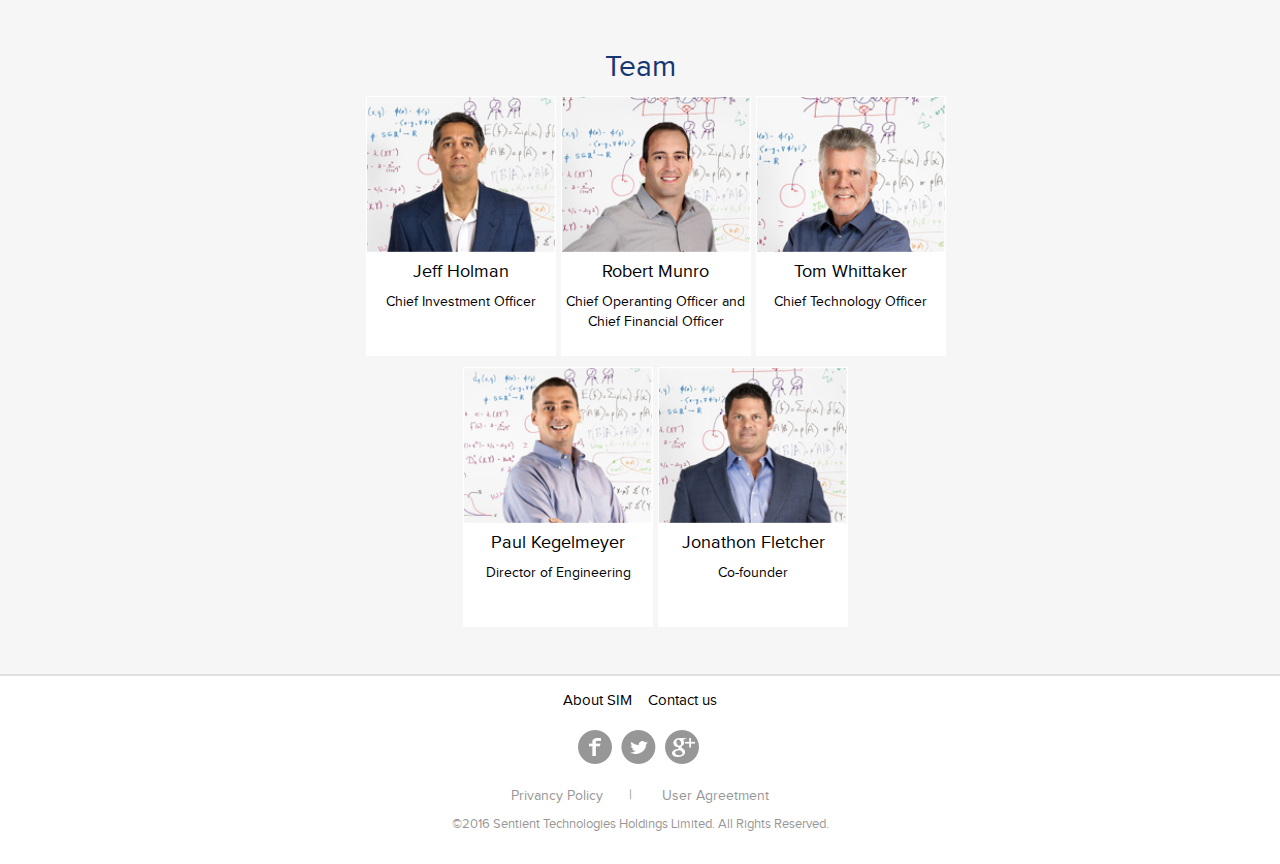
==== commit cb71ae75: "el fin" ====
--- a/aboutus.html
+++ b/aboutus.html
@@ -19,7 +19,7 @@
 			<div class="col-xs-9 col-md-10 text-right">
 				<nav>
 					<a href="aboutus.html">About SIM</a>|
-					<a href="index.html/#contactus">Contact Us</a>
+					<a href="index.html#contactus">Contact Us</a>
 				</nav>
 				
 			</div>
@@ -119,21 +119,21 @@
 				<div class="col-lg-3 col-xs-2"></div>
 					<div class="col-lg-2 col-xs-12 text-center">
 					<div class="imagenes">
-					<img src="img/foto 3.jpg">
+					<a href=""><img src="img/foto 3.jpg">
 					<h4>Jeff Holman</h4>
-					<p>Chief Investment Officer</p></div>
+					<p>Chief Investment Officer</p></a></div>
 					</div>
 					<div class="col-lg-2 col-xs-12 text-center">
 					<div class="imagenes">
-						<img src="img/foto 4.jpg">
+						<a href=""><img src="img/foto 4.jpg">
 						<h4>Robert Munro</h4>
-						<p>Chief Operanting Officer and Chief Financial Officer</p></div>
+						<p>Chief Operanting Officer and Chief Financial Officer</p></a></div>
 					</div>
 					<div class="col-lg-2 col-xs-12 text-center">
 						<div class="imagenes">
-							<img src="img/foto 5.jpg">
+							<a href=""><img src="img/foto 5.jpg">
 							<h4>Tom Whittaker</h4>
-							<p>Chief Technology Officer</p></div>
+							<p>Chief Technology Officer</p></a></div>
 						</div>
 
 					<div class="col-lg-3 col-xs-12"></div>
@@ -144,15 +144,15 @@
 						<div class="col-lg-2 col-xs-12"></div>
 						<div class="col-lg-2 col-xs-12 text-center">
 							<div class="imagenes">
-							<img src="img/foto 6.jpg">
+							<a href=""><img src="img/foto 6.jpg">
 							<h4>Paul Kegelmeyer</h4>
-							<p>Director of Engineering</p></div>
+							<p>Director of Engineering</p></a></div>
 						</div>
 						<div class="col-lg-2 col-xs-12 text-center">
 							<div class="imagenes">
-							<img src="img/foto 7.jpg">
+							<a href=""><img src="img/foto 7.jpg">
 							<h4>Jonathon Fletcher</h4>
-							<p>Co-founder</p></div>
+							<p>Co-founder</p></a></div>
 							</div>
 							<div class="col-lg-2 col-xs-12"></div>
 							<div class="col-lg-2 col-xs-12"></div>			
--- a/css/main.css
+++ b/css/main.css
@@ -47,10 +47,13 @@
 	padding: 25px 1%;
 	margin:3% auto;
 	border:1px solid #979797;
-
 }
 .item *{
 	padding:3%;
+}
+.item a{
+	color:#A1A1A1;
+	text-decoration: none;
 }
 /*
 .i_dos:last-child{
--- a/css/abouts.css
+++ b/css/abouts.css
@@ -68,9 +68,10 @@
 	padding-bottom: 2%;
 }
 a:hover{
-	background-color: #2496C1;
+	background: #2496C1;
+	border:1px solid #2496C1;
+	color: white;
 	text-decoration: none;
-	border:1px solid #2496C1;
 }
 .parrafo{
 	color: #002366;
@@ -82,7 +83,7 @@
 	text-decoration: none;
 	border:1px solid white;
 	color: white;
-	border-radius: 4%;
+	border-radius: 5%;
 }
 .bn{
 	padding: 2% 10%;
@@ -97,18 +98,31 @@
 .fin{
 	border-bottom: 2px solid #E0E0E0;
 }
+.carrers{
+	background: #2496C1;
+}
 .color h2{
 	color: #153573;
 }
 .imagenes{
 	background-color: white;
 	margin: 2%;
-	height:250px;
+	height:260px;
 	width: 190px;
 	border:1px solid white;
 	margin-bottom: 5%;
 
 }
+.imagenes img{
+	height: 60%;
+}
+.imagenes:hover img {
+               -moz-transform: scale(1);
+               -webkit-transform: scale(1);
+               -o-transform: scale(1,2));
+               -ms-transform: scale(1);
+               transform: scale(1.05);
+}                              
 .imagenes a{
 	color: black;
 }
@@ -146,6 +160,12 @@
 	padding-right: 10%;
 	font-size: 25px;
 }
+.envolve{
+	padding-bottom: 7%;
+}
+.pri{
+	padding: 3% 20%;
+}
 .apply{
 	padding: 3% 30%;
 }
@@ -163,7 +183,7 @@
 .imagenes{
 	position: relative;
 	left:25%;
-	border:1px solid gray;
+	border:1px solid #E0E0E0;
 }
 .imagenes p{
 	padding-left: 10%;
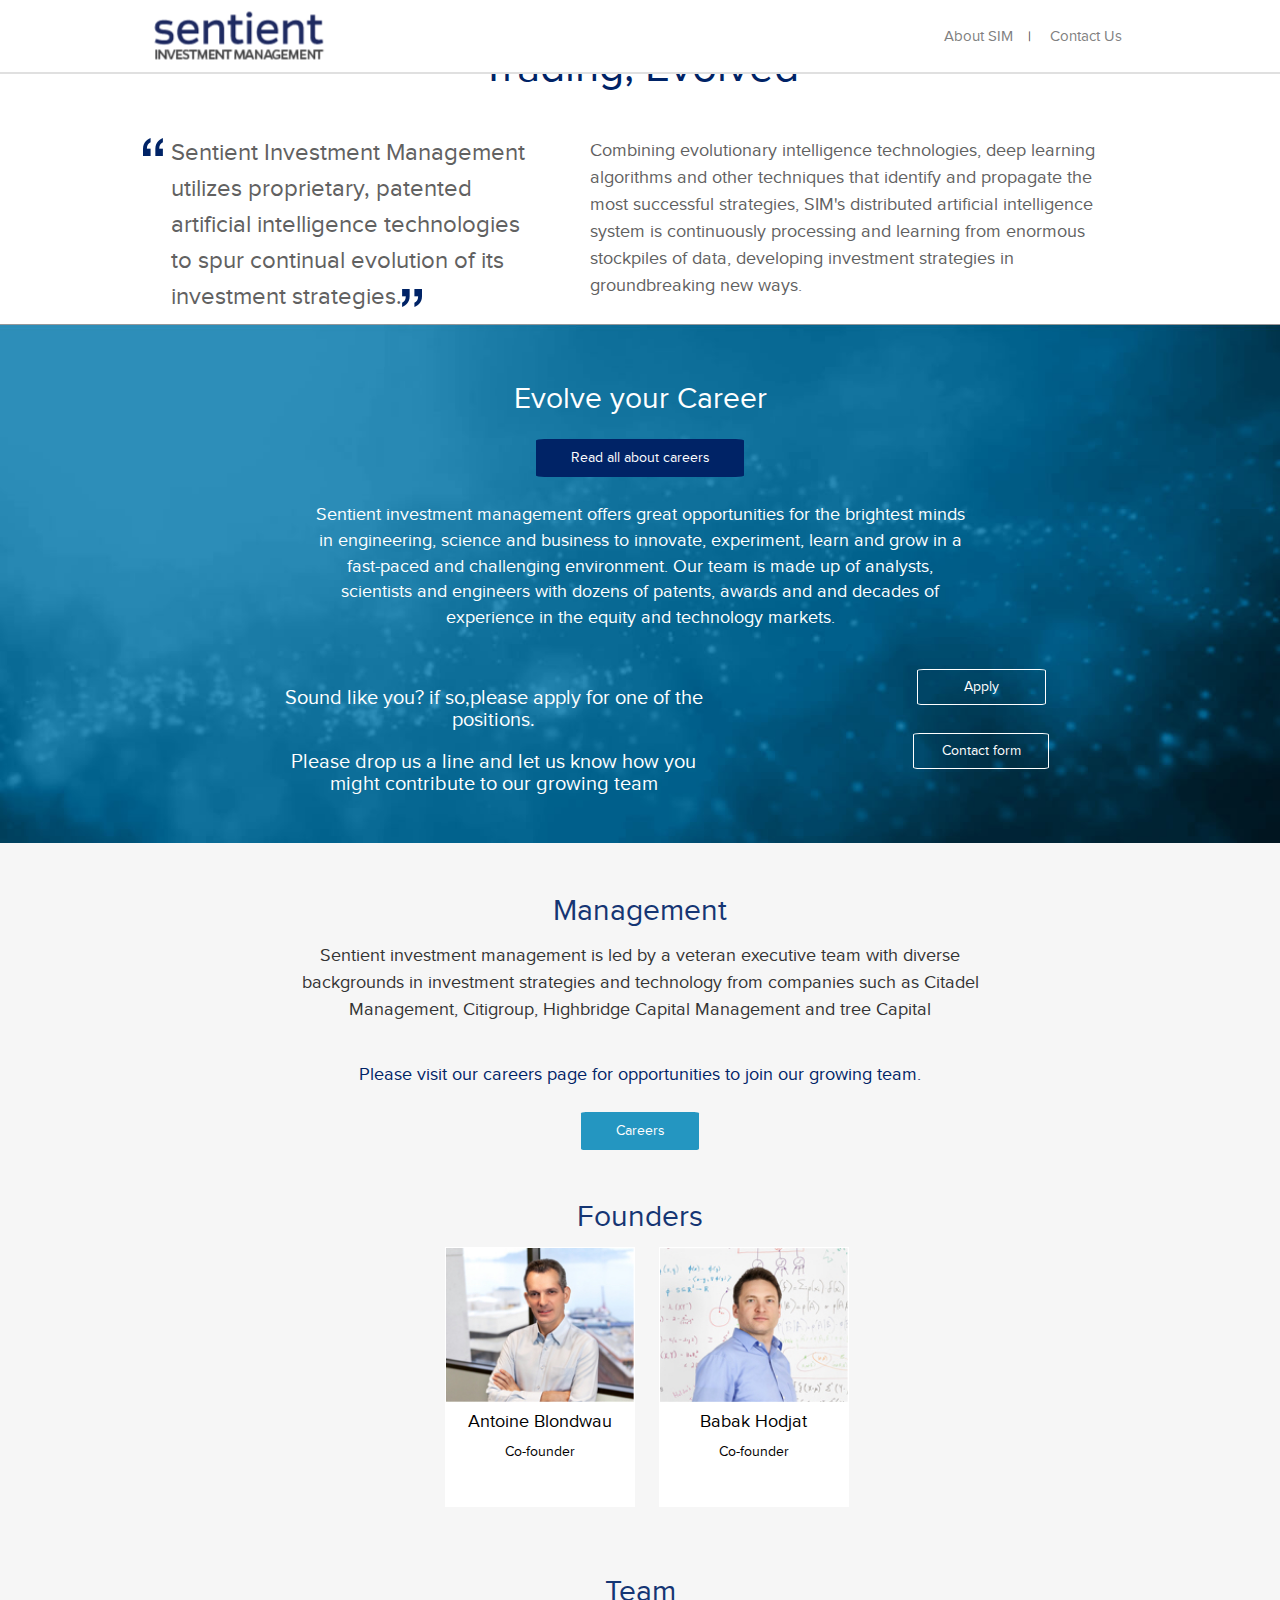
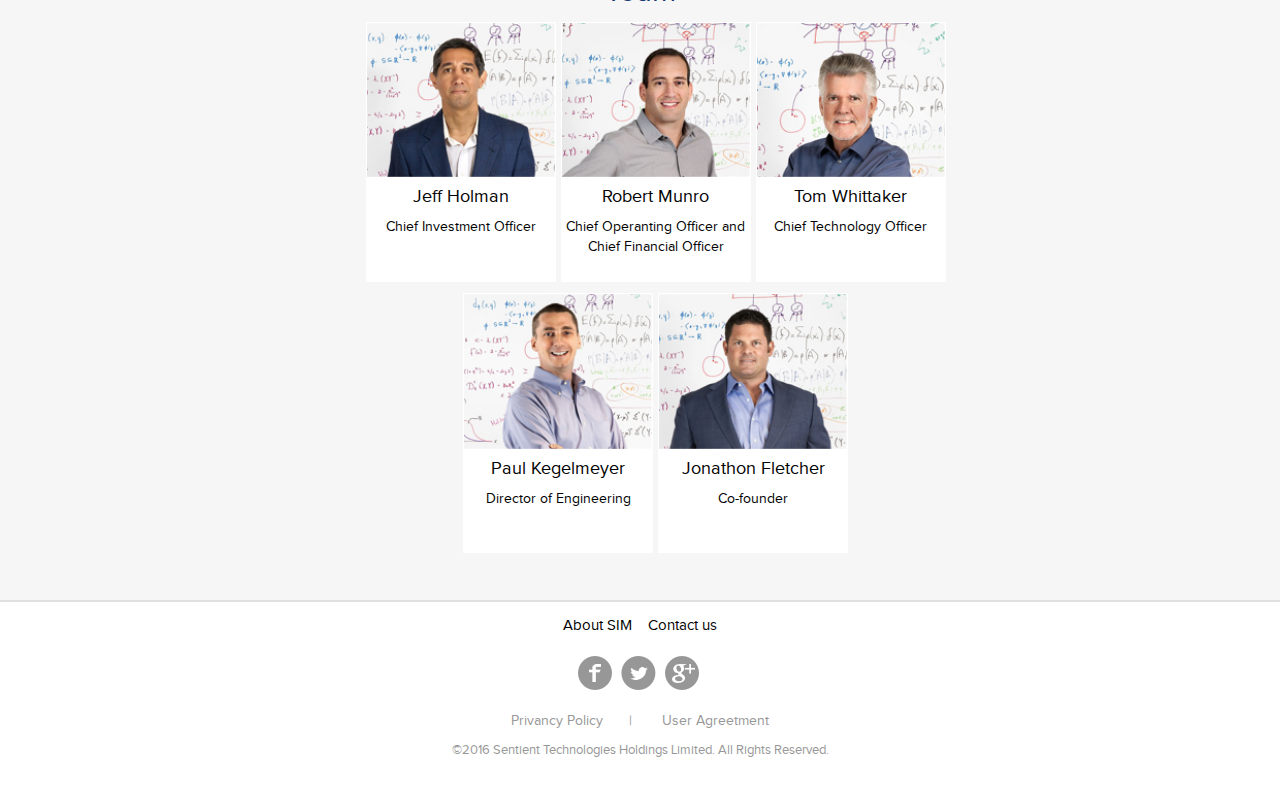
==== commit 8c36e1cf: "header parche finale" ====
--- a/aboutus.html
+++ b/aboutus.html
@@ -11,23 +11,9 @@
 	<link rel="stylesheet" href="css/menu.css">
 </head>
 <body>
-	<header id="principal">
-		<div class="row ">
-			<div class="col-xs-3 col-md-2 text-center">
-				<a href="index.html"><img src="img/logo-iconos/sentient-logo.png" alt="no se pudo cargar"></a>
-			</div>
-			<div class="col-xs-9 col-md-10 text-right">
-				<nav>
-					<a href="aboutus.html">About SIM</a>|
-					<a href="index.html#contactus">Contact Us</a>
-				</nav>
-				
-			</div>
-		</div> 
-	</header>
 	<header id="secundario">
 		<div class="contenedor">
-			<div class=" col-xs-3  text-center">
+			<div class=" col-xs-10 col-md-2  text-center">
 			<a href="index.html"><img src="img/logo-iconos/sentient-logo.png" alt="no se pudo cargar"></a>
 			</div>	
 
@@ -38,9 +24,16 @@
 				<a href="aboutus.html">About SIM</a>
 				<a href="persona.html">Team</a>
 			</nav>
-		
+			
+			<div class="col-xs-2 col-md-10 text-right">	
+			<nav class="menu_principal">
+				<a href="aboutus.html">About SIM</a>|
+				<a href="#contactus">Contact Us</a>
+			</nav>
+			</div>
 		</div>
 	</header>
+	
 	<section class="titulo">
 		<div class="container">
 			<h1 class="text-center">Trading, Evolved</h1>
--- a/css/common.css
+++ b/css/common.css
@@ -50,27 +50,86 @@
 	width: 1024px;
 	margin:auto;
 }
+body{
+	margin-top: 74px;
+}
 header{
 	border-bottom: 2px solid #E0E0E0;
+	background: #fff;
 }
-#principal{
-	max-width: 70%;
-	margin:0 auto;
-	
-}
-
-
-#principal nav a{
+.menu_principal a{
 	text-decoration: none;
-	color:#000;
-	padding: 10px;
+	color:gray;
+	padding: 15px;
 	line-height: 4.7;
 	font-size: 1.1em;
 }
-
-#principal nav a:hover{
+.menu_principal a:hover{
 	background-color: #002366;
 	color:#f6f6f6;
+}
+#secundario{
+	width: 100%;
+	height: 74px;
+	position:fixed;
+	top: 0;
+	left: 0;
+	z-index: 100;
+}
+.menu{
+	position:absolute;
+	top:75px;
+	left:0;
+	width: 100%;
+	height: 100vh;
+	background: rgba(29, 41, 96,0.9);
+	transition:all 0.5s;
+	transform: translateX(-100%);
+}
+.menu a{
+	display: block;
+	padding:15px;
+	color:white;
+	height: 50px;
+	text-decoration:none;
+	border-bottom: 1px solid rgba(255,255,255,0.5)
+}
+.menu a:hover{
+	background: rgba(255,255,255,0.3);
+}
+
+#menu-bar{
+	display: none;
+}
+#secundario label{
+	font-size: 28px;
+	margin:12px 0;
+	cursor:pointer;
+	color:#47809B;
+	float: right;
+}
+#menu-bar:checked ~ .menu{
+	transform: translateX(0%);
+}
+
+@media(min-width: 1004px){
+	#secundario label {
+		display: none;
+	}
+	.menu{
+		display: none;
+	}
+}
+@media (max-width: 1003px){
+	.contenedor{
+		width: 90%;
+		}
+	#principal {
+		display:none;
+	}
+	.menu_principal {
+		display: none;
+	}
 }
 footer{
 	color:#979797;
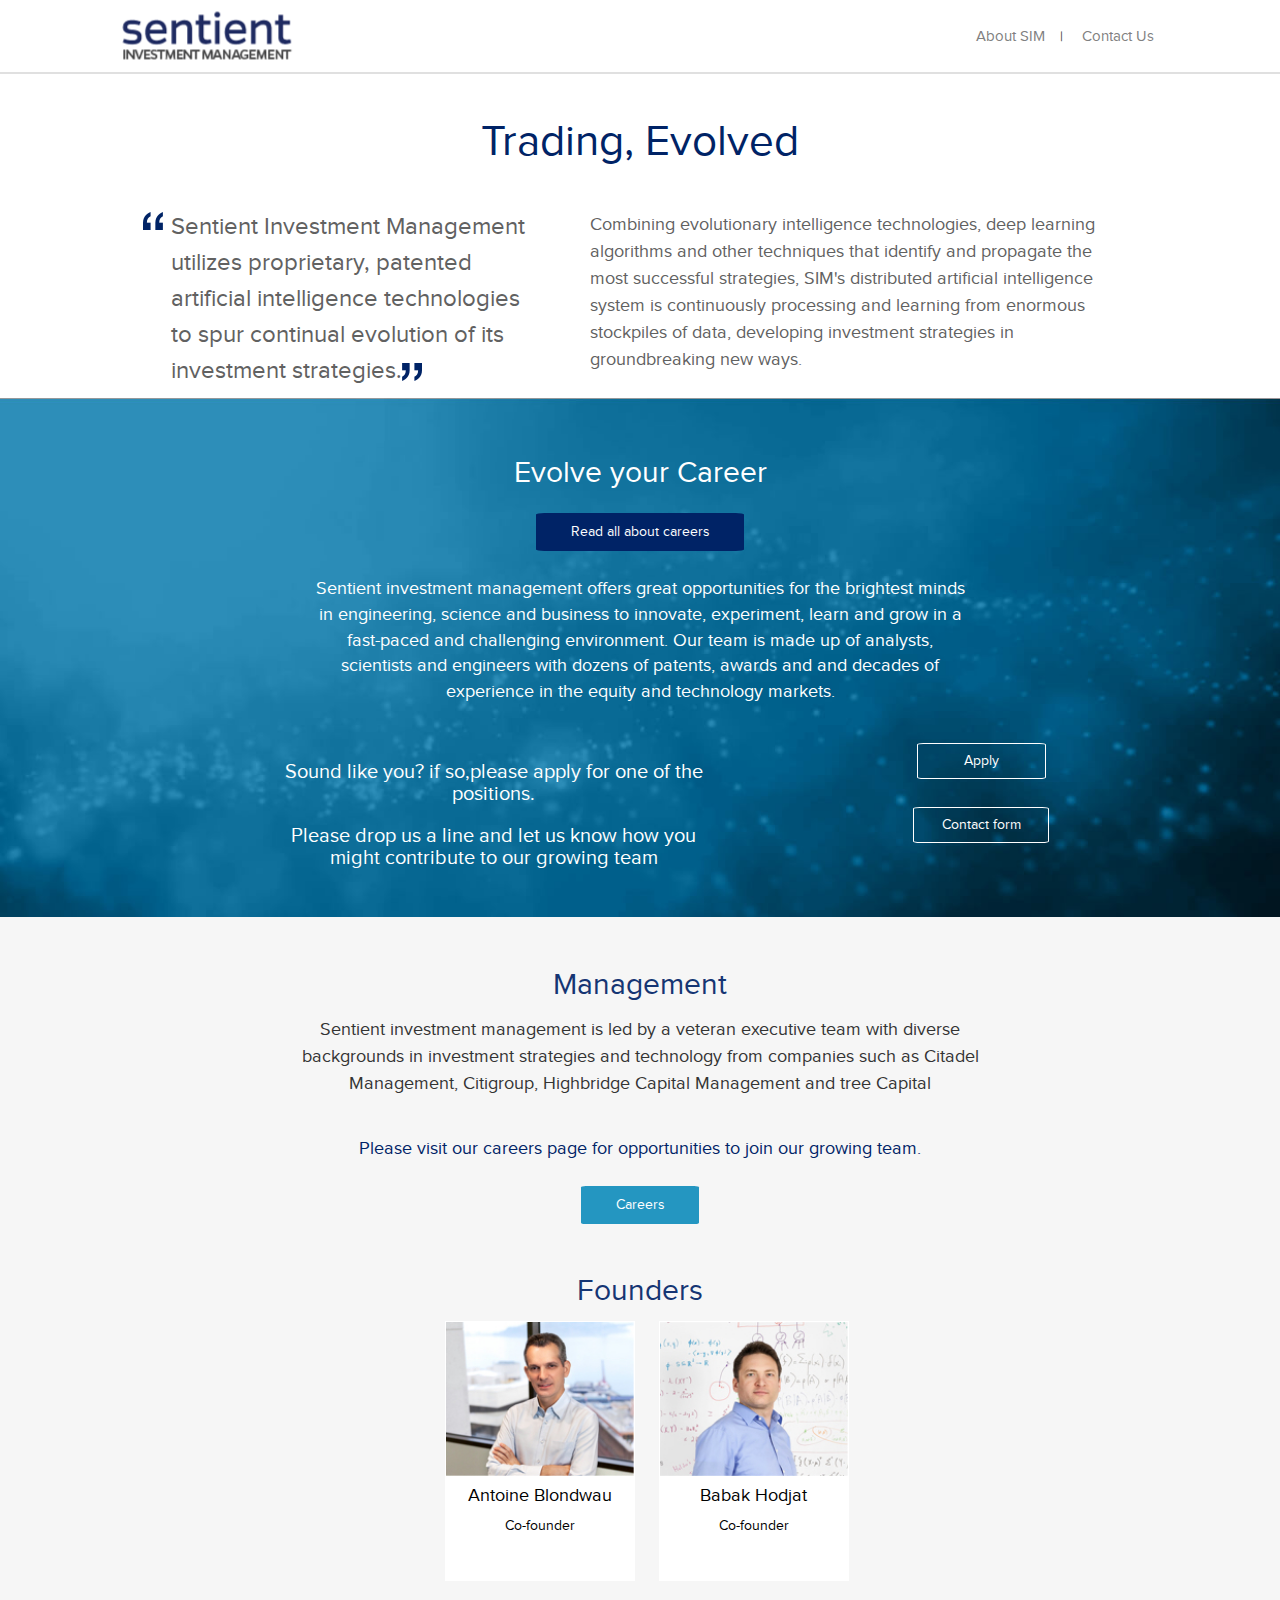
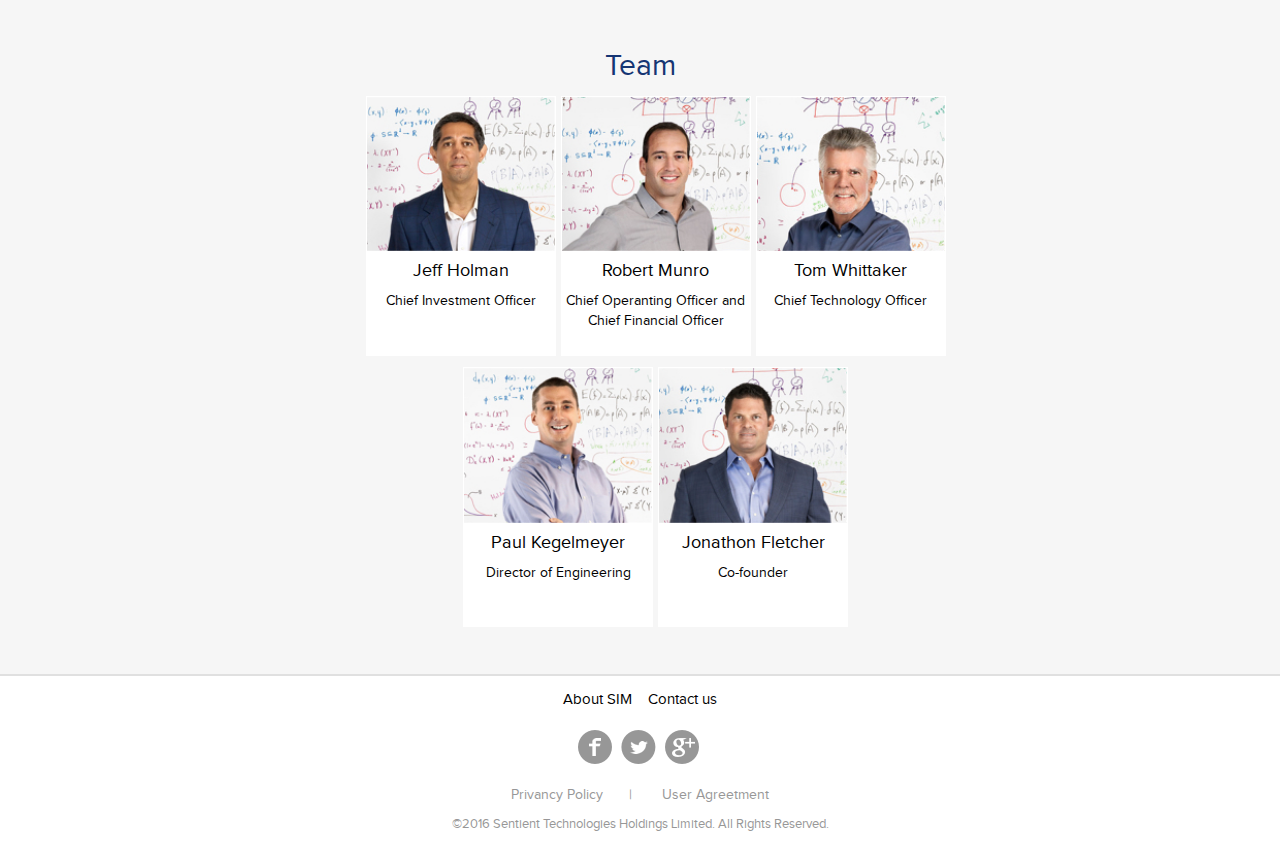
==== commit 1236e956: "finale finale" ====
--- a/aboutus.html
+++ b/aboutus.html
@@ -3,12 +3,12 @@
 <head>
 	<link rel="stylesheet" type="text/css" href="css/main.css">
 	<link rel="stylesheet" href="css/abouts.css">
-	<link rel="stylesheet" href="css/common.css">
+
 	<link rel="stylesheet" href="css/fontello.css">
 	<!--responsive-->
 	<meta name="viewport" content="width=device-width, user-scalable=no, initial-scale=1.0, maximum-scale=1.0, minimum-scale=1.0">
 	<link rel="stylesheet" type="text/css" href="css/bootstrap.min.css">
-	<link rel="stylesheet" href="css/menu.css">
+	<link rel="stylesheet" href="css/common.css">
 </head>
 <body>
 	<header id="secundario">
@@ -33,7 +33,6 @@
 			</div>
 		</div>
 	</header>
-	
 	<section class="titulo">
 		<div class="container">
 			<h1 class="text-center">Trading, Evolved</h1>
--- a/css/common.css
+++ b/css/common.css
@@ -7,9 +7,7 @@
  }
 
 *{
-
 	font-family: "NovaRegular";
-
 }
 
 @font-face{
@@ -36,7 +34,6 @@
 .text-center {
 	text-align: center;
 }
-
 .text-right {
 	text-align: right;
 }
@@ -47,7 +44,7 @@
 	line-height: 1.5;
 }
 .contenedor{
-	width: 1024px;
+	width: 85%;
 	margin:auto;
 }
 body{
@@ -131,6 +128,7 @@
 		display: none;
 	}
 }
+
 footer{
 	color:#979797;
 	padding-bottom: 20px;
@@ -142,11 +140,9 @@
 	line-height: 3;
 	color:#979797;
 }
-
 footer a:hover{
 	text-decoration: underline;
 }
-
 footer p{
 	font-size: 0.9em;
 }
@@ -154,11 +150,9 @@
 	display: inline-block;
 	padding-right:5px;
 }
-
 footer ul li img{
 	vertical-align: bottom;
 }
-
 .negrita{
 	color:#000;
 	padding:2% 0.5%;
